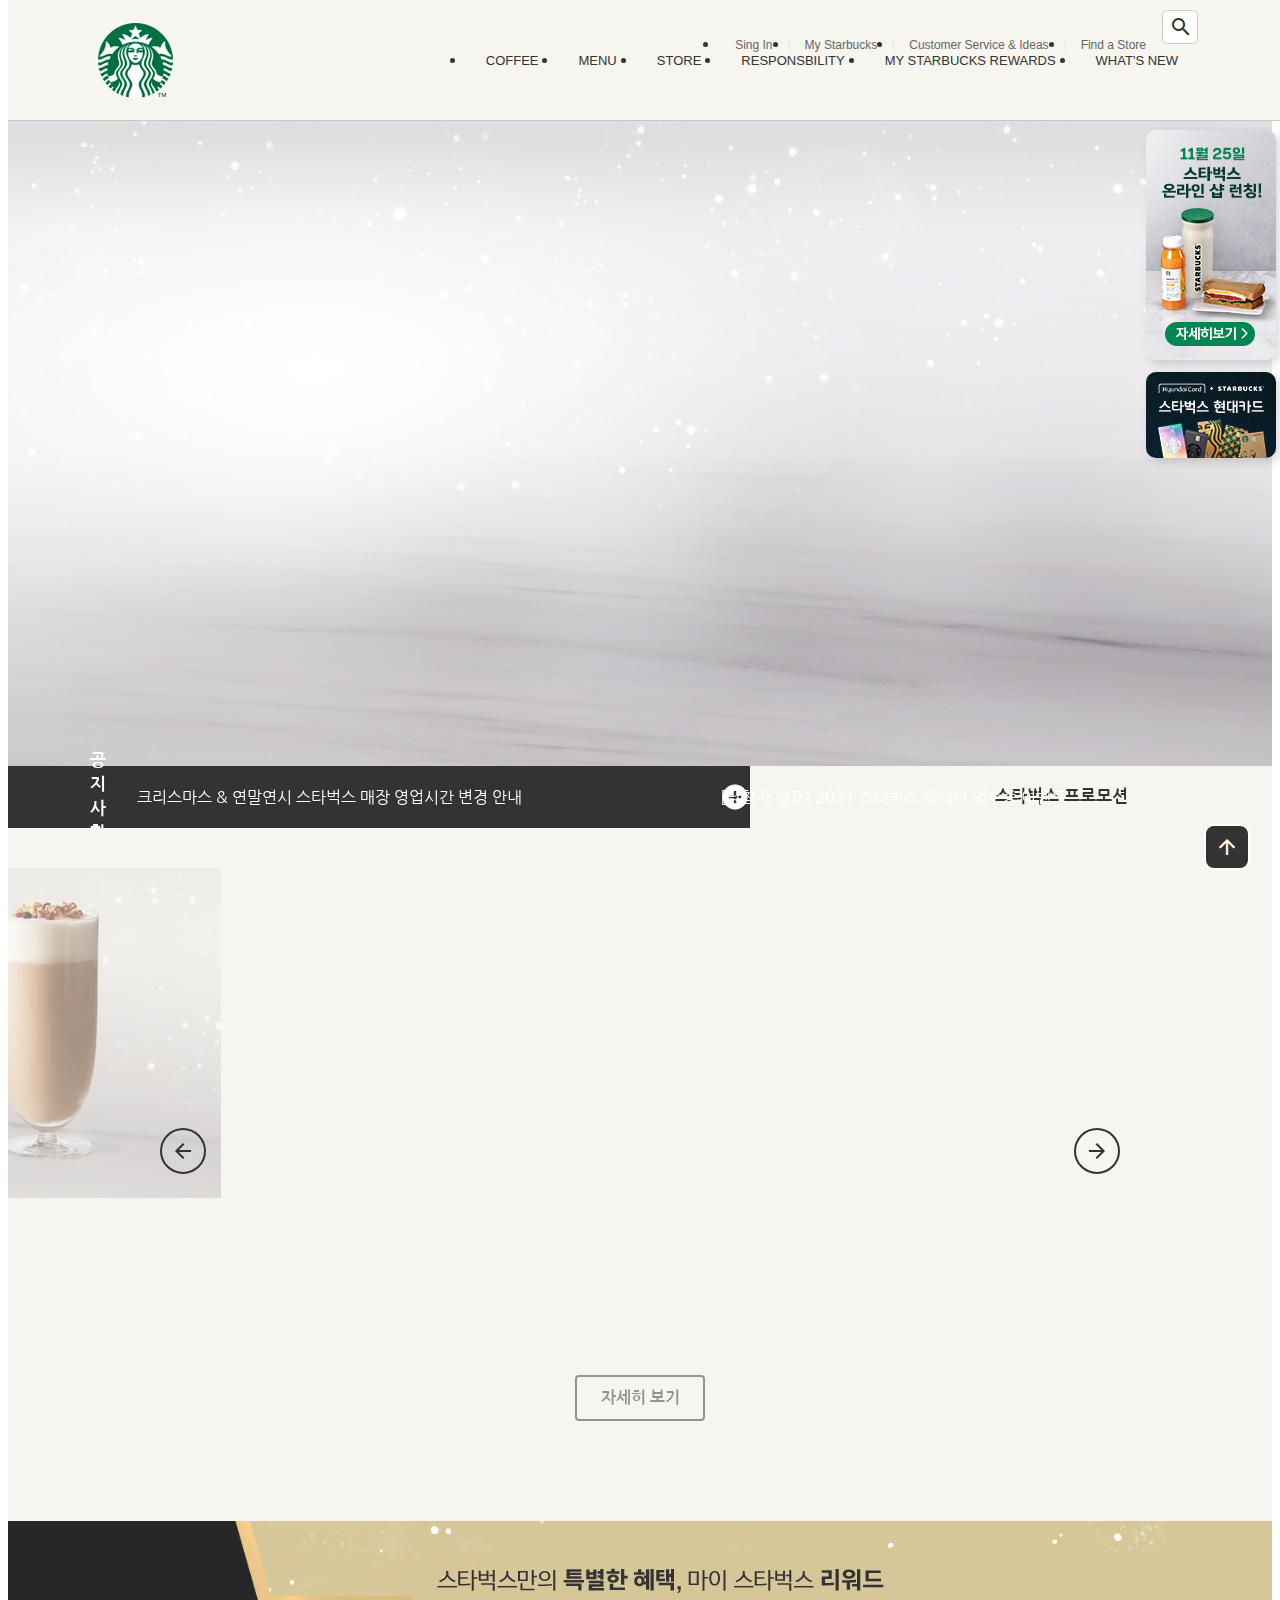
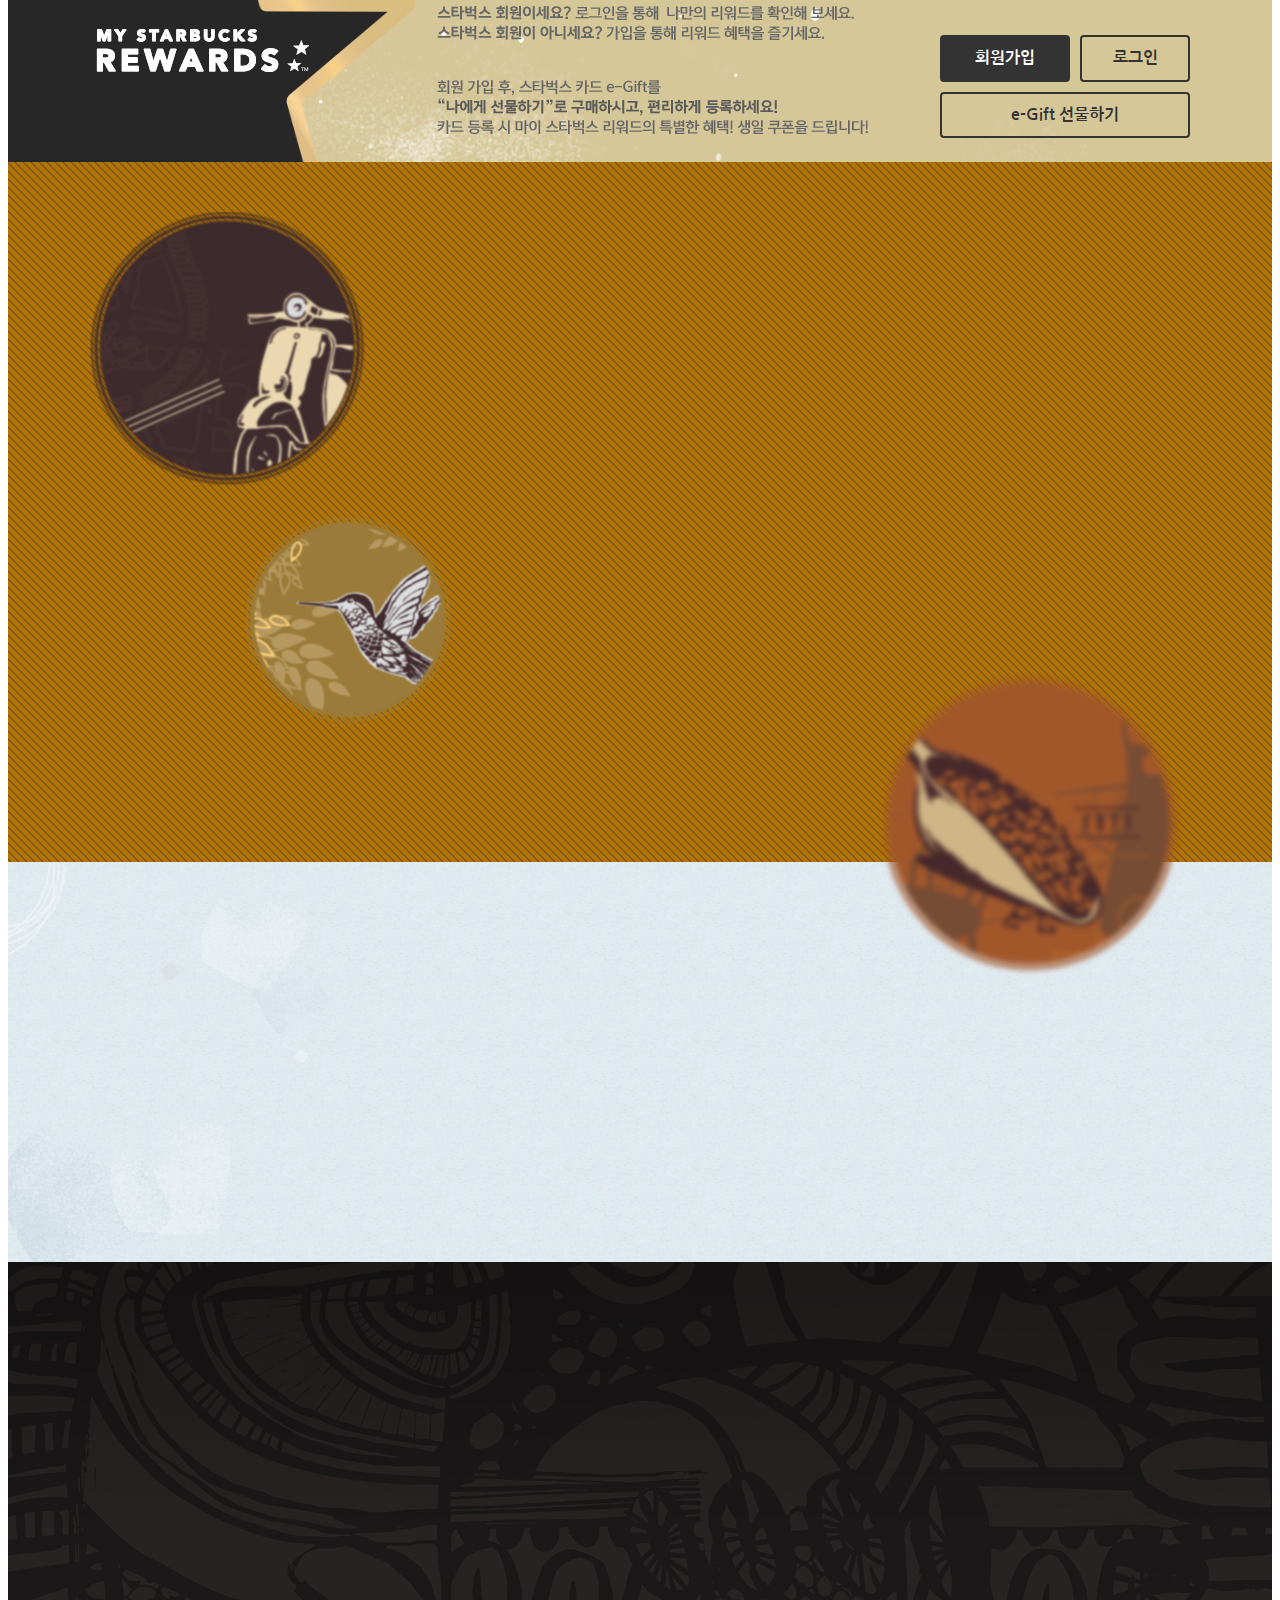
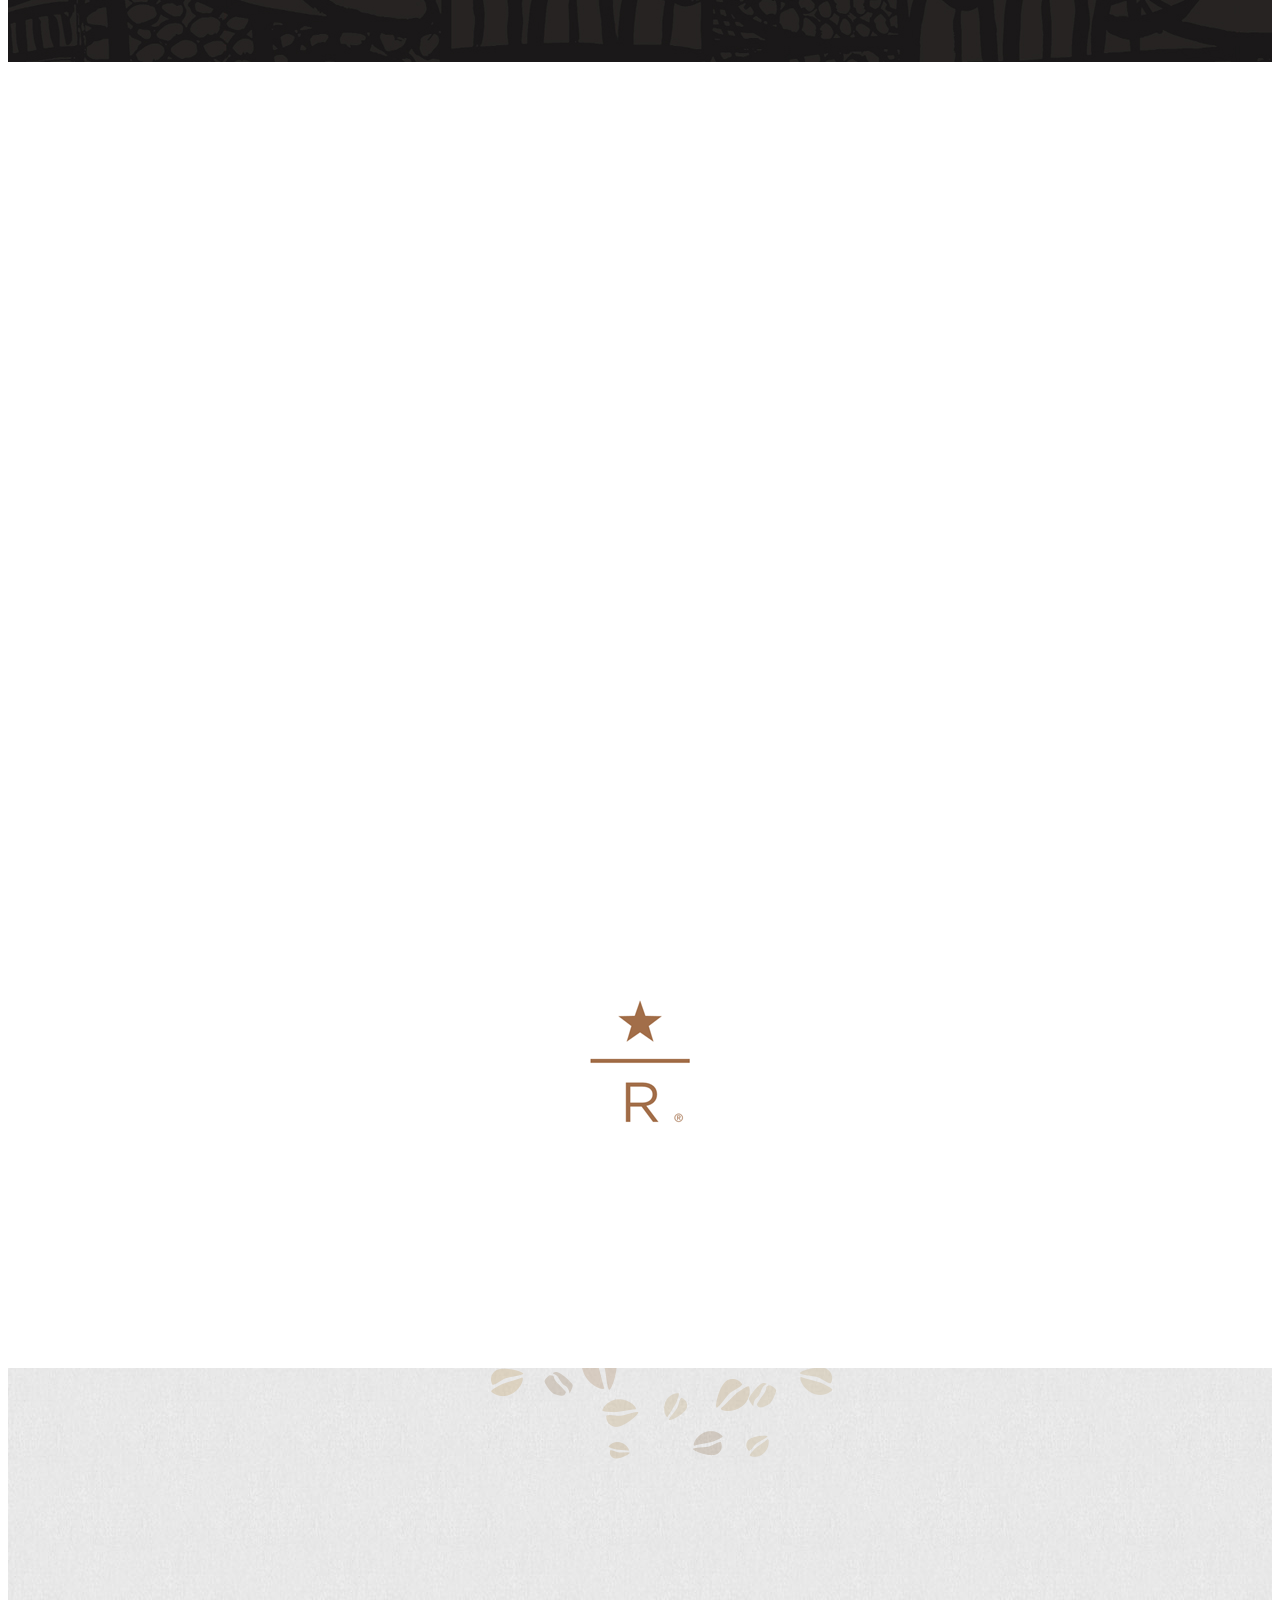
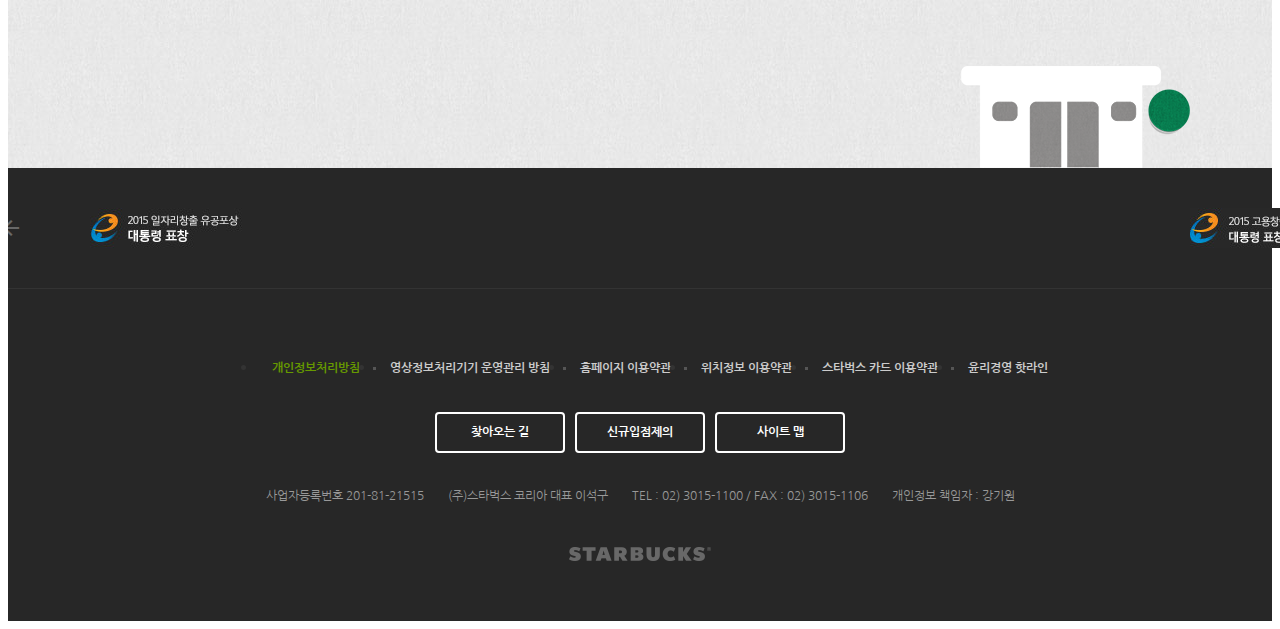
==== index.html @ a8d0bea2 "Start project" ====
<!DOCTYPE html>
<html lang="ko">
<head>
    <meta charset="UTF-8">
    <meta http-equiv="X-UA-Compatible" content="IE=edge">
    <meta name="viewport" content="width=device-width, initial-scale=1.0">
    <title>Starbucks Coffee Korea</title>
    <meta property="og:type" content="website" />
    <meta property="og:site_name" content="Starbucks" />
    <meta property="og:title" content="Starbucks Coffee Korea" />
    <meta property="og:description" content="스타벅스는 세계에서 가장 큰 다국적 커피 전문점으로, 64개국에서 총 23,187개의 매점을 운영하고 있습니다." />
    <meta property="og:image" content="./images/starbucks_seo.jpg" />
    <meta property="og:url" content="https://starbucks.co.kr" />

    <meta property="twitter:card" content="summary" />
    <meta property="twitter:site" content="Starbucks" />
    <meta property="twitter:title" content="Starbucks Coffee Korea" />
    <meta property="twitter:description" content="스타벅스는 세계에서 가장 큰 다국적 커피 전문점으로, 64개국에서 총 23,187개의 매점을 운영하고 있습니다." />
    <meta property="twitter:image" content="./images/starbucks_seo.jpg" />
    <meta property="twitter:url" content="https://starbucks.co.kr" />

    <link rel="icon" href="./favicon.png">
    <link rel="stylesheet" href="https://cdn.jsdelivr.net/npm/reset-css@5.0.1/reset.min.css">
    <link rel="preconnect" href="https://fonts.gstatic.com">
    <link href="https://fonts.googleapis.com/css2?family=Nanum+Gothic:wght@400;700&display=swap" rel="stylesheet">
    <link rel="stylesheet" href="https://fonts.googleapis.com/icon?family=Material+Icons">
    <link rel="stylesheet" href="./css/main.css">

    
    <script src="https://cdnjs.cloudflare.com/ajax/libs/lodash.js/4.17.20/lodash.min.js" integrity="sha512-90vH1Z83AJY9DmlWa8WkjkV79yfS2n2Oxhsi2dZbIv0nC4E6m5AbH8Nh156kkM7JePmqD6tcZsfad1ueoaovww==" crossorigin="anonymous"></script>
    
    <!-- GSAP & ScrollTopPlugin -->
    <script src="https://cdnjs.cloudflare.com/ajax/libs/gsap/3.6.0/gsap.min.js" integrity="sha512-1dalHDkG9EtcOmCnoCjiwQ/HEB5SDNqw8d4G2MKoNwjiwMNeBAkudsBCmSlMnXdsH8Bm0mOd3tl/6nL5y0bMaQ==" crossorigin="anonymous"></script>
    <script src="https://cdnjs.cloudflare.com/ajax/libs/gsap/3.6.0/ScrollToPlugin.min.js" integrity="sha512-9DDJWj17gkdeGHU0Zr76wc9jY2g0IwE7ZCIxakVYKyzlTiOWZDZJOTaVgAzNo+LB7+EbGXxwCXkOP+a5rgkuqQ==" crossorigin="anonymous"></script>
    
    <!-- swiper -->
    <link rel="stylesheet" href="https://unpkg.com/swiper/swiper-bundle.min.css" />
    <script src="https://unpkg.com/swiper/swiper-bundle.min.js"></script>

    <!-- ScrollMagic -->
    <script src="https://cdnjs.cloudflare.com/ajax/libs/ScrollMagic/2.0.8/ScrollMagic.min.js" integrity="sha512-8E3KZoPoZCD+1dgfqhPbejQBnQfBXe8FuwL4z/c8sTrgeDMFEnoyTlH3obB4/fV+6Sg0a0XF+L/6xS4Xx1fUEg==" crossorigin="anonymous"></script>

    <script defer src="./js/youtube.js"></script>
    <script defer src="./js/main.js"></script>
</head>
<body>
    <!-- HEADER  -->
    <header>
        <div class="inner">
            <a href="/" class="logo">
                <img src="./images/starbucks_logo.png" alt="STARBUCKS">
            </a>
            <div class="sub-menu">
                <ul class="menu">
                    <li>
                        <a href="/singin">Sing In</a>
                    </li>
                    <li>
                        <a href="javascript:void(0)">My Starbucks</a>
                    </li>
                    <li>
                        <a href="javascript:void(0)">Customer Service & Ideas</a>
                    </li>
                    <li>
                        <a href="javascript:void(0)">Find a Store</a>
                    </li>
                </ul>
                <div class="search">
                    <input type="text">
                    <div class="material-icons">search</div>
                </div>                
            </div>
            <ul class="main-menu">
                <li class="item">
                    <div class="item__name">COFFEE</div>
                    <div class="item__contents">
                        <div class="contents__menu">
                            <ul class="inner">
                                <li>
                                    <h4>커피</h4>
                                    <ul>
                                        <li>스타벅스 원두</li>
                                        <li>스타벅스 비아</li>
                                        <li>스타벅스 오리가미</li>
                                    </ul>        
                                </li>
                                <li>
                                    <h4>에스프레소 음료</h4>
                                    <ul>
                                        <li>도피오</li>
                                        <li>에스프레소 마키아또</li>
                                        <li>아메리카노</li>
                                        <li>마키아또</li>
                                        <li>카푸치노</li>
                                        <li>라떼</li>
                                        <li>모카</li>
                                        <li>리스트레또 비안코</li>
                                    </ul>        
                                </li>
                                <li>
                                    <h4>커피 이야기</h4>
                                    <ul>
                                      <li>스타벅스 로스트 스팩트럼</li>
                                      <li>최상의 아라비카 원두</li>
                                      <li>한 잔의 커피가 완성되기까지</li>
                                      <li>클로버® 커피 추출 시스템</li>
                                    </ul>
                                  </li>
                                  <li>
                                    <h4>최상의 커피를 즐기는 법</h4>
                                    <ul>
                                      <li>커피 프레스</li>
                                      <li>푸어 오버</li>
                                      <li>아이스 푸어 오버</li>
                                      <li>커피 메이커</li>
                                      <li>리저브를 매장에서 다양하게 즐기는 법</li>
                                    </ul>
                                  </li>
                            </ul>
                        </div> 
                        <div class="contents__texture">
                            <div class="inner">
                                <h4>나와 어울리는 커피 찾기</h4>
                                <p>스타벅스가 여러분에게 어울리는 커리를 찾아드립니다.</p>
                                <h4>최상의 커피를 즐기는 법</h4>
                                <p>여러가지 방법을 통해 다양한 풍미의 커피를 즐겨보세요.</p>
                            </div>
                        </div>
                    </div>
                </li>
                <li class="item">
                    <div class="item__name">MENU</div>
                    <div class="item__contents">
                        <div class="contents__menu">MENU</div> 
                        <div class="contents__texture">MENU</div>
                    </div>
                </li>
                <li class="item">
                    <div class="item__name">STORE</div>
                    <div class="item__contents">
                        <div class="contents__menu">STORE</div> 
                        <div class="contents__texture">STORE</div>
                    </div>
                </li>
                <li class="item">
                    <div class="item__name">RESPONSBILITY</div>
                    <div class="item__contents">
                        <div class="contents__menu">RESPONSBILITY</div> 
                        <div class="contents__texture">RESPONSBILITY</div>
                    </div>
                </li>
                <li class="item">
                    <div class="item__name">MY STARBUCKS REWARDS</div>
                    <div class="item__contents"> 
                        <div class="contents__menu"></div> 
                        <div class="contents__texture"></div>                           
                    </div>
                </li>
                <li class="item">
                    <div class="item__name">WHAT'S NEW</div>
                    <div class="item__contents">
                        <div class="contents__menu"></div> 
                        <div class="contents__texture"></div>
                    </div>
                </li>
            </ul>
        </div>

        <div class="badges">
            <div class="badge">
                <img src="./images/badge1.jpg" alt="Badge">
            </div>
            <div class="badge">
                <img src="./images/badge2.jpg" alt="Badge">
            </div>
        </div>
    </header>
    <!-- //HEADER -->
    <!-- VISUAL -->
    <section class="visual">
        <div class="inner">
            <div class="title fade-in">
                <img src="./images/visual_title.png" alt="STARBUCKS DELIGHTFUL START TO THE YEARS" />
                <a href="javascript:void(0)" class="btn btn--brown">자세히 보기</a>
            </div>
            <div class="fade-in">
                <img src="./images/visual_cup1.png" alt="new OATMEAL LATTE" class="cup1 image" />
                <img src="./images/visual_cup1_text.png" alt="오트밀 라떼" class="cup1 text" />
            </div>
            <div class="fade-in">
                <img src="./images/visual_cup2.png" alt="new STARBUCKS CARAMEL CRUMBLE MOCHA" class="cup2 image" />
                <img src="./images/visuaL_cup2_text.png" alt="스타벅스 카라멜 크럼블 모카" class="cup2 text" /> 
            </div>
            <div class="fade-in">
                <img src="./images/visual_spoon.png" alt="spoon" class="spoon image" />
            </div>          
        </div>
    </section>

    <section class="notice">
        <div class="notice-line">
            <div class="bg-left"></div>
            <div class="bg-right"></div>
            <div class="inner">
                <div class="inner__left">
                    <h2>공지사항</h2>
                    <div class="swiper-container">
                        <div class="swiper-wrapper">
                            <div class="swiper-slide">
                                <a href="javascript:void(0)">크리스마스 & 연말연시 스타벅스 매장 영업시간 변경 안내</a>
                            </div>
                            <div class="swiper-slide">
                                <a href="javascript:void(0)">[당첨자 발표] 2021 스타벅스 플래너 영수증 이벤트 </a>
                            </div>
                            <div class="swiper-slide">
                                <a href="javascript:void(0)">스타벅스커피 코리아 애플리케이션 버전 업데이트 안내 </a>
                            </div>
                            <div class="swiper-slide">
                                <a href="javascript:void(0)">[당첨자 발표] 뉴이어 전자영수증 이벤트 </a>
                            </div>
                        </div>
                    </div>
                    <a href="javascript:void(0)" class="notice-line__more">
                        <div class="material-icons">add_circle</div>        
                    </a>
                </div>
                <div class="inner__right">
                    <h2>스타벅스 프로모션</h2>
                        <div class="toggle-promotion">
                            <div class="material-icons">upload</div>
                        </div>
                </div>
            </div>
        </div>
        <div class="promotion">
            <div class="swiper-container">
                
                <div class="swiper-wrapper">
                    <div class="swiper-slide">
                        <img src="./images/promotion_slide1.jpg" alt="2021 뉴이어, 스타벅스와 함계 즐겁고 활기차게 시작하세요!">                        
                        <a href="javascript:void(0)" class="btn">자세히 보기</a>
                    </div>
                    <div class="swiper-slide">
                        <img src="./images/promotion_slide2.jpg" alt="2021 뉴이어, 스타벅스와 함계 즐겁고 활기차게 시작하세요!">                        
                        <a href="javascript:void(0)" class="btn">자세히 보기</a>
                    </div>
                    <div class="swiper-slide">
                        <img src="./images/promotion_slide3.jpg" alt="2021 뉴이어, 스타벅스와 함계 즐겁고 활기차게 시작하세요!">                        
                        <a href="javascript:void(0)" class="btn">자세히 보기</a>
                    </div>
                    <div class="swiper-slide">
                        <img src="./images/promotion_slide4.jpg" alt="2021 뉴이어, 스타벅스와 함계 즐겁고 활기차게 시작하세요!">                        
                        <a href="javascript:void(0)" class="btn">자세히 보기</a>
                    </div>
                    <div class="swiper-slide">
                        <img src="./images/promotion_slide5.jpg" alt="2021 뉴이어, 스타벅스와 함계 즐겁고 활기차게 시작하세요!">                        
                        <a href="javascript:void(0)" class="btn">자세히 보기</a>
                    </div>
                </div>
            </div>
            <div class="swiper-pagination"></div>
            <div class="swiper-prev">
                <div class="material-icons">arrow_back</div>
            </div>
            <div class="swiper-next">
                <div class="material-icons">arrow_forward</div>
            </div>
        </div>
    </section>
    <!-- REWARDS -->
    <section class="rewards">
        <div class="bg-left"></div>
        <div class="bg-right"></div>
        <div class="inner">
            <div class="btn-group">
                <div class="btn btn--reverse sign-up">회원가입</div>
                <div class="btn sign-in">로그인</div>
                <div class="btn gift">e-Gift 선물하기</div>
            </div>
        </div>
    </section>

    <!-- YOUTUBE VIDEO -->
    <section class="youtube">
        <div class="youtube__area">
            <div id="player"></div>
        </div>
        <div class="youtube__cover"></div>
        <div class="inner">
            <img src="./images/floating1.png" alt="Icon" class="floating floating1" />
            <img src="./images/floating2.png" alt="Icon" class="floating floating2" />
            
        </div>
    </section> 

    <!-- SEASON PRODUCT -->
    <section class="season-product scroll-spy">
        <div class="inner">
            <img src="./images/floating3.png" alt="Icon" class="floating floating3" />
            <img src="./images/season_product_image.png" alt="아이스 커피 블렌드" class="product back-to-position to-right delay-0" />
            <div class="text-group">
                <img src="./images/season_product_text1.png" alt="상쾌한 여름을 반겨줄 시즌 원두 아잉스 커피 블렌드" class="title back-to-position to-left delay-1">
                <img src="./images/season_product_text2.png" class="description back-to-position to-left delay-2" alt="아프리카와 라틴 아메리카 커피의 브렌드로 시트러스함고 은은한 캐러멜 향을 도이에 느낄 수 있으며, 차갑게 즐길때 풍ㅁ가 더욱 깊어지는 원두입니다.">
                <div class="more back-to-position to-left delay-3">
                    <a href="javascript:void(0)" class="btn">자세히 보기</a>
                </div>
            </div>
        </div>
    </section>

    <!-- RESERVE COFFEE -->
    <section class="reserve-coffee scroll-spy">
        <div class="inner">
            <img src="./images/reserve_logo.png" alt="" class="reserve-logo back-to-position to-right delay-0" />
            <div class="text-group">
                <img src="./images/reserve_text.png" alt="" class="description back-to-position to-right delay-1" />
                <div class="more back-to-position to-right delay-2">
                    <a href="javascript:void(0)" class="btn btn--gold">자세히 보기</a>
                </div>
            </div>
            
            <img src="./images/reserve_image.png" alt="" class="product back-to-position to-left delay-3" />
        </div>
    </section>

    <!-- PICK YOUR FAVORITE -->
    <section class="pick-your-favorite scroll-spy">
        <div class="inner">
            <div class="text-group">
                <img src="./images/favorite_text1.png" alt="" class="title back-to-position to-right delay-0">
                <img src="./images/favorite_text2.png" alt="" class="description back-to-position to-right delay-1">
                <div class="more back-to-position to-right delay-2">
                    <a href="javascript:void(0)" class="btn btn--white">자세히 보기</a>
                </div>
            </div>
        </div>
    </section>

    <!-- RESERVE STORE -->
    <section class="reserve-store">
        <div class="inner">
            <div class="medal">
                <div class="front">
                    <img src="./images/reserve_store_medal_front.png" alt="">
                </div>
                <div class="back">
                    <img src="./images/reserve_store_medal_back.png" alt="">
                    <a href="javascript:void(0)" class="btn">매장 안내</a>
                </div>
            </div>
        </div>
    </section>

    <!-- FIND THE STORE -->
    <section class="find-store scroll-spy">
        <div class="inner">
            <img src="./images/find_store_texture1.png" alt="" class="texture texture1">
            <img src="./images/find_store_texture2.png" alt="" class="texture texture2">
            <img src="./images/find_store_picture1.jpg" alt="" class="picture picture1 back-to-position to-right delay-0">
            <img src="./images/find_store_picture2.jpg" alt="" class="picture picture2 back-to-position to-right delay-1">
            <div class="text-group">
                <img src="./images/find_store_text1.png" alt="" class="title back-to-position to-left delay-0">
                <img src="./images/find_store_text2.png" alt="" class="description back-to-position to-left delay-1">
                <div class="more back-to-position to-left delay-2">
                    <a href="javascript:void(0)" class="btn">매장찾기</a>
                </div>
            </div>
        </div>
    </section>

    <!-- AWARDS -->
    <section class="awards">
        <div class="inner">
            <div class="swiper-container">
                <div class="swiper-wrapper">
                    <div class="swiper-slide">
                        <img src="./images/awards_slide1.jpg" alt="">
                    </div>
                    <div class="swiper-slide">
                        <img src="./images/awards_slide2.jpg" alt="">
                    </div>
                    <div class="swiper-slide">
                        <img src="./images/awards_slide3.jpg" alt="">
                    </div>
                    <div class="swiper-slide">
                        <img src="./images/awards_slide4.jpg" alt="">
                    </div>
                    <div class="swiper-slide">
                        <img src="./images/awards_slide5.jpg" alt="">
                    </div>
                    <div class="swiper-slide">
                        <img src="./images/awards_slide6.jpg" alt="">
                    </div>
                    <div class="swiper-slide">
                        <img src="./images/awards_slide7.jpg" alt="">
                    </div>
                    <div class="swiper-slide">
                        <img src="./images/awards_slide8.jpg" alt="">
                    </div>
                    <div class="swiper-slide">
                        <img src="./images/awards_slide9.jpg" alt="">
                    </div>
                    <div class="swiper-slide">
                        <img src="./images/awards_slide10.jpg" alt="">
                    </div>
                </div>                
            </div>
            <div class="swiper-prev">
                <div class="material-icons">arrow_back</div>
            </div>
            <div class="swiper-next">
                <div class="material-icons">arrow_forward</div>
            </div>
        </div>
    </section>

    <!-- FOOTER -->
    <footer>
        <div class="inner">
            <ul class="menu">
                <li><a href="javascript:void(0)" class="green">개인정보처리방침</a></li>
                <li><a href="javascript:void(0)">영상정보처리기기 운영관리 방침</a></li>
                <li><a href="javascript:void(0)">홈페이지 이용약관</a></li>
                <li><a href="javascript:void(0)">위치정보 이용약관</a></li>
                <li><a href="javascript:void(0)">스타벅스 카드 이용약관</a></li>
                <li><a href="javascript:void(0)">윤리경영 핫라인</a></li>
            </ul>
            <div class="btn-group">
                <a href="javascript:void(0)" class="btn btn--white">찾아오는 길</a>
                <a href="javascript:void(0)" class="btn btn--white">신규입점제의</a>
                <a href="javascript:void(0)" class="btn btn--white">사이트 맵</a>
            </div>
            <div class="info">
                <span>사업자등록번호 201-81-21515</span>
                <span>(주)스타벅스 코리아 대표 이석구</span>
                <span>TEL : 02) 3015-1100 / FAX : 02) 3015-1106</span>
                <span>개인정보 책임자 : 강기원</span>
            </div>

            <p class="copyright">
                &copy;<span class="this-year"></span>Starbucks Coffee Compan. All Rights Reserved.
            </p>
            <img src="./images/starbucks_logo_only_text.png" alt="" class="logo">
        </div>
    </footer>
    <div id="to-top">
        <div class="material-icons">arrow_upward</div>
    </div>

</body>
</html>
---- css/main.css ----
/* COMMON */
body {
    color: #333;
    font-size: 16px;
    font-weight: 400;
    line-height: 1.4;
    font-family: 'Nanum Gothic', sans-serif;
    /* height: 3000px; */
}
img {
    /* img는 인라인 속성이고 인라인 속성은 글자를 다룬다. baseline밑의 여백이 존재하는데 이를 없애기 위해 block요소로 전환 */
    display:block;  
}
a {
    text-decoration:none;
}
.inner {
    width: 1100px;
    margin:0 auto;
    position: relative;
}
.btn {
    width: 130px;
    padding: 10px;
    border: 2px solid #333;
    border-radius:4px;
    color: #333;
    font-size: 16px;
    font-weight:700;
    text-align: center;
    cursor: pointer;
    box-sizing:border-box;
    display:block;
    transition: .4s;

}
.btn:hover {
    background-color: #333;
    color:#fff;
}
.btn.btn--reverse {
    background-color: #333;
    color:#fff;
}
.btn.btn--reverse:hover {
    background-color: transparent;
    color:#333;
}
.btn--brown {
    color:#592B18;
    border-color: #592B18;
}
.btn.btn--brown:hover {
    color: #fff;
    background-color: #592B18;
}
.btn.btn--gold {
    color: #d9aa8a;
    border-color: #d9aa8a;

}
.btn.btn--gold:hover {
    color: #fff;
    border-color: #d9aa8a;

}
.btn.btn--white {
    color: #fff;
    border-color: #fff;

}
.btn.btn--white:hover {
    color: #333;
    border-color: #d9aa8a;

}
.back-to-position {
    opacity: 0;
    transition: 1s;
}
.back-to-position.to-right {
    transform: translateX(-150px);
}
.back-to-position.to-left {
    transform: translateX(150px);
}
.show .back-to-position {
    opacity: 1;
    transform: translateX(0);
}
.show .back-to-position.delay-0 {
    transition-delay:0s;
}
.show .back-to-position.delay-1 {
    transition-delay:0.3s;
}
.show .back-to-position.delay-2 {
    transition-delay:0.6s;
}
.show .back-to-position.delay-3 {
    transition-delay:0.9s;
}
/* HEADER */
header {
    /* position: relative; */
    position:fixed;
    top:0;
    width:100%;
    background-color: #f6f5f0;
    border-bottom: 1px solid #c8c8c8;
    z-index:9;
}
header >.inner {    
    height: 120px;    
}
header .logo {
    height: 75px;
    position: absolute;
    top: 0;
    bottom: 0;
    left:0;
    margin: auto;   
}
header .sub-menu {
    position:absolute;
    top:10px;
    right: 0;
    display:flex;   

}
header .sub-menu ul.menu {
    font-family:Arial, sans-serif;
    display: flex;
}
header .sub-menu ul.menu li {
    position:relative;
}
header .sub-menu ul.menu li::before {
    content:"";
    /* display:block; */
    width: 1px;
    height: 12px;
    background-color: #e5e5e5;
    position: absolute;
    top:0;
    bottom:0;
    margin:auto;
}
header .sub-menu ul.menu li:first-child::before {
    display:none;
} 
header .sub-menu ul.menu li a {
    font-size: 12px;
    padding: 11px 16px;    
    color:#656565;
    display:block;
    
}
header .sub-menu ul.menu li a:hover {
    color:#000;
}

header .sub-menu .search {
    height: 34px;
    position: relative;

}
header .sub-menu .search input {
    width: 36px;
    height: 34px;
    padding:4px 10px;
    border: 1px solid #ccc;
    box-sizing:border-box;
    border-radius:5px;
    outline:none;
    background-color: #fff;
    color:#777;
    font-size: 12px;
    transition: width .4s
}
header .sub-menu .search input:focus {
    width:190px;
    border-color: #669900;
}
header .sub-menu .search .material-icons {
    height:24px;
    position:absolute;
    top:0;
    bottom:0;
    right:5px;
    margin:auto;
    transition: .4s;
}
header .sub-menu .search.focused .material-icons {
    opacity:0;
}
header .main-menu {
    position:absolute;
    bottom:0;
    right:0;
    z-index:1;    
    display:flex;

}
header .main-menu .item {

    
}
header .main-menu .item .item__name {
    padding: 10px 20px 34px 20px;
    font-family: Arial, sans-serif;
    font-size:13px;
} 
header .main-menu .item:hover .item__name {
    background-color: #2c2a29;
    color:#669900;
    border-radius: 6px 6px 0 0;

}
header .main-menu .item .item__contents {
    width: 100%;
    position: fixed;
    left:0;
    display:none;

}
header .main-menu .item:hover .item__contents {
    display:block;
}
header .main-menu .item .item__contents .contents__menu {
    background-color:#2c2A29;;    
}
header .main-menu .item .item__contents .contents__texture {
    background-color: orange;
    height: 100px;
}
header .main-menu .item .item__contents .contents__menu > ul {
    display:flex;
    padding:20px 0px;
}
header .main-menu .item .item__contents .contents__menu > ul > li {
    width:220px;
}
header .main-menu .item .item__contents .contents__menu > ul > li > h4 {
    padding: 3px 0 12px 0;
    font-size:14px;
    color:#fff;
}
header .main-menu .item .item__contents .contents__menu > ul > li > ul >li {
    padding:5px 0;
    font-size:12px;
    color:#999;
    cursor: pointer;
}
header .main-menu .item .item__contents .contents__menu > ul > li > ul >li:hover {
    color:#669900;
}
header .main-menu .item .item__contents .contents__texture {
    font-size: 12px;
    padding: 26px 0;
    background-image: url("../images/main_menu_pattern.jpg");
}
header .main-menu .item .item__contents .contents__texture h4 {
    color:#999;
    font-weight: 700;    
}
header .main-menu .item .item__contents .contents__texture p {
    color:#669900;
    margin: 4px 0 14px;
}
header .badges {
    position:absolute;
    right:12px;
    top: 130px;

}
header .badges .badge{
    border-radius:10px;
    overflow:hidden;
    margin-bottom:12px;
    box-shadow: 4px 4px 10px rgba(0,0,0,.15);
    cursor:pointer;
}


/* VISUAL */
.visual {
    /* 헤드의 높이값이다 */
    margin-top:120px; 
    background-image: url("../images/visual_bg.jpg");
    background-position: center;

}
.visual .inner {
    height: 646px;
    /* height: 900px; */
}
.visual .title {
    position: absolute;
    top: 88px;
    left: -10px;

}
.visual .title .btn {
    position:absolute;
    top: 259px;
    left: 173px;
}

.visual .cup1.image {
    position:absolute;
    bottom:0;
    right:-47px;

}
.visual .cup1.text {
    position: absolute;
    top: 38px;
    right:171px;
}
.visual .cup2.image {
    position:absolute;
    bottom:0;
    right:162px;

}
.visual .cup2.text {
    position: absolute;
    top:321px;
    right:416px;

}
.visual .spoon {
    position:absolute;
    bottom:0;
    left:275px;
}

.visual .fade-in {
    opacity:0;
}

/* notice */
.notice {

}
.notice .notice-line {
    position: relative;
}
.notice .notice-line .bg-left{
    position:absolute;
    top:0;
    left:0;
    width:50%;
    height: 100%;
    background-color: #333;
}
.notice .notice-line .bg-right{
    position:absolute;
    top:0;
    right:0;
    width:50%;
    height: 100%;
    background-color: #f6f5ef;
}
.notice .notice-line .inner{
    height: 62px;
    display: flex;
}
.notice .notice-line .inner .inner__left {
    width:60%;
    height: 100%;
    background-color: #333;
    display:flex;
    align-items:center;
}

.notice .notice-line .inner .inner__left h2 {
    color: #fff;
    font-size: 17px;
    font-weight: 700;
    margin-right: 20px;
}
.notice .notice-line .inner .inner__left .swiper-container {
    flex-grow:1;
    height:62px;
}
.notice .notice-line .inner .inner__left .swiper-container .swiper-slide {
    height: 62px;
    display:flex;
    align-items:center;
}
.notice .notice-line .inner .inner__left .swiper-container .swiper-slide a{
    color:#fff;
}
.notice .notice-line .inner .inner__left .notice-line__more {
    width: 62px;
    height: 62px;
    display: flex;
    justify-content: center;
    align-items: center;


}
.notice .notice-line .inner .inner__left .notice-line__more .material-icons {
    color: #fff;
    font-size: 30px;
}

.notice .notice-line .inner .inner__right {
    width:40%;
    height: 100%;
    display:flex;
    justify-content:flex-end;
    align-items:center;
    
}
.notice .notice-line .inner .inner__right h2 {
    font-size: 17px;
    font-weight: 700;
}
.notice .notice-line .inner .inner__right .toggle-promotion {
    width:62px;
    height: 62px;
    cursor: pointer;
    display:flex;
    justify-content:center;
    align-items:center;
}
.notice .notice-line .inner .inner__right .toggle-promotion .material-icons {
    font-size: 30px;
}
.notice .promotion {
    position: relative;
    height: 693px;
    background-color: #f6f5ef;
    transition:height .4s;
    overflow:hidden;
}
.notice .promotion.hide {
    height:0;
}
.notice .promotion .swiper-container {
    width: calc(819px * 3 + 20px);
    height: 553px;
    
    position:absolute;
    top: 40px;
    left:50%;
    margin-left:calc((819px * 3 + 20px)/-2);
}
.notice .promotion .swiper-slide {
    opacity:0.5;
    transition:opacity 1s;
    position: relative;

}
.notice .promotion .swiper-slide-active {
    opacity:1;
}
.notice .promotion .swiper-slide .btn {
    position: absolute;
    bottom:0;
    left:0;
    right:0;
    margin : auto;
}
.notice .promotion .swiper-pagination {
    bottom: 40px;
    left:0;
    right:0;
}
.notice .promotion .swiper-pagination .swiper-pagination-bullet {
    background-color: transparent;
    background-image: url("../images/promotion_slide_pager.png");
    width: 12px;
    height: 12px;
    margin-right: 6px;
    outline: none;
}
.notice .promotion .swiper-pagination .swiper-pagination-bullet:last-child {
    margin-right:0;

}
.notice .promotion .swiper-pagination .swiper-pagination-bullet-active {
    background-image: url(../images/promotion_slide_pager_on.png);
}
.notice .promotion .swiper-prev,
.notice .promotion .swiper-next {
    width: 42px;
    height: 42px;
    border:2px solid #333;
    border-radius: 50%;
    position: absolute;
    top: 300px;
    z-index:1;
    cursor:pointer;
    outline:none;
    display:flex;
    justify-content:center;
    align-items: center;
    transition: .4s;
}
.notice .promotion .swiper-prev {
    left:50%;
    margin-left:-480px;
}
.notice .promotion .swiper-next {
    right:50%;
    margin-right:-480px;
}
.notice .promotion .swiper-prev:hover,
.notice .promotion .swiper-next:hover {
    background-color: #333;
    color:#fff;
} 

/* REWARDS  */
.rewards {
    position: relative;
}
.rewards .bg-left {
    width: 50%;
    height: 100%;
    background-color: #272727;
    position:absolute;
    top:0;
    left:0;
}
.rewards .bg-right {
    width: 50%;
    height: 100%;
    background-color: #d5c798;
    position:absolute;
    top:0;
    right:0;
}
.rewards .inner {
    background-image: url('../images/rewards.jpg');
    height: 241px;
    
}
.rewards .btn-group {
    position: absolute;
    bottom:24px;
    right:0;
    width: 250px;
    display:flex;
    flex-wrap: wrap; /*줄바꿈 허용*/
}
.rewards .btn-group .btn.sign-up {
    margin-right: 10px;
}
.rewards .btn-group .btn.sign-in {
    width: 110px;
} 
.rewards .btn-group .btn.gift {
    margin-top:10px;
    flex-grow:1;
}

/* YOUTUBE VIDEO */
.youtube {
    position:relative;
    height: 700px;
    background-color: #333;
    overflow:hidden;
}
.youtube .youtube__area {
    width: 1920px;
    background-color: orange;
    position:absolute;
    left:50%;
    margin-left:calc(1920px/-2);
    top:50%;
    margin-top:calc(1920px*9/16/-2);
}
.youtube .youtube__area::before {
    content:"";
    display:block;
    width:100%;
    height: 0;
    padding-top:56.25%;
}
.youtube .youtube__cover {
    background-image: url("../images/video_cover_pattern.png");
    background-color: rgba(0,0,0,.3);
    position: absolute;
    top:0;
    left:0;
    width:100%;
    height:100%;
}
#player {
    width: 100%;
    height: 100%;
    position:absolute;
    top:0;
    left:0;
}
.youtube .inner {
    height:700px;
    /* background-color: royalblue; */

}
.youtube .floating1 {
    position: absolute;
    top:50px;
    left:0;
}
.youtube .floating2 {
    position: absolute;
    top:350px;
    left:150px;
}


/* SEASON PRODUCT */
.season-product {
    background-image: url("../images/season_product_bg.jpg");
}
.season-product .inner {
    height: 400px;

}    
.season-product .floating3 {
    position: absolute;
    top:-200px;
    right:0;
}
.season-product .text-group {
    position: absolute;
    top:110px;
    right:100px;
}
.season-product .text-group .title {
    margin-bottom: 10px;
}
.season-product .text-group .description {
    margin-bottom: 15px;
}
.season-product .text-group .more {

}
/* RESERVE-COFFEE */
.reserve-coffee {
    background-image: url("../images/reserve_bg.jpg");
}
.reserve-coffee .inner {
    height: 400px;
}
.reserve-coffee .reserve-logo {
    position: absolute;
    top:110px;
    left:0;
}
.reserve-coffee .text-group {
    position: absolute;
    top:124px;
    left:208px;
}.reserve-coffee .product {
    position: absolute;
    top:0;
    right:0;
}
/*  PICK YOUR FAVORITE */
.pick-your-favorite {
    background-image: url("../images/favorite_bg.jpg");
    background-repeat: no-repeat;
    background-position: center;
    background-attachment: fixed;
    background-size: cover;
}
.pick-your-favorite .inner {
    padding:110px 0;
}
.pick-your-favorite .text-group {
    /* background-color: orange; */
    margin-left:100px;
    width:362px;
    display:flex;
    flex-wrap:wrap;
    justify-content:flex-end;
}
.pick-your-favorite .text-group .title {
    margin-bottom:40px;
}
.pick-your-favorite .text-group .description {
    margin-bottom:40px;
}

/* RESERVE STORE */
.reserve-store {
    background-image: url("../images/reserve_store_bg.jpg");
    background-repeat: no-repeat;
    background-position: center;
    background-attachment: fixed;
    background-size: cover;
}
.reserve-store .inner {
    height: 600px;
    display:flex;
    justify-content:center;
    align-items:center;

}
.reserve-store .medal {
    width:334px;
    height:334px;
    perspective: 600px;
}
.reserve-store .medal .front,
.reserve-store .medal .back {
    width: 334px;
    height: 334px;
    backface-visibility: hidden;
    transition: 1s;
    position:absolute;
}
.reserve-store .medal .front {
    
    transform: rotateY(0deg);
}
.reserve-store .medal:hover .front {
    transform:rotateY(180deg);
}
.reserve-store .medal .back {
    transform: rotateY(-180deg);
}
.reserve-store .medal:hover .back {
    transform:rotateY(0deg);
}
.reserve-store .medal .back .btn {
    position:absolute;
    top:240px;
    left:0;
    right:0;
    margin:auto;
}

/* FIND THE STORE */
.find-store {
    background-image: url("../images/find_store_bg.jpg");
}

.find-store .inner {
    height: 400px;
}
.find-store .texture1 {
    position: absolute;
    top:0;
    left:400px;
}
.find-store .texture2 {
    position: absolute;
    bottom:0;
    right:0px;
}
.find-store .picture {
    border-radius:50%;
    box-shadow: 2px, 2px, 8px rgba(0,0,0,.5);
    position: absolute;
}
.find-store .picture1 {
    top:-60px;
    left:0px;
}
.find-store .picture2 {
    top:150px;
    left:250px;
}
.find-store .text-group {
    position: absolute;
    top:120px;
    left: 550px;
}
.find-store .text-group .title {
    margin-bottom:20px;
}
.find-store .text-group .description {
    margin-bottom: 20px;
}

/* AWARDS */
.awards {
    background-color: #272727;
}
.awards .inner {
    padding: 40px 0;
}
.awards .swiper-container {
    width: 100%;
    height: 40px;
}
.awards .swiper-prev,
.awards .swiper-next {
    width: 42px;
    height: 42px;
    border-radius: 50%;
    outline:none;
    color: #fff;
    opacity:.3;
    cursor:pointer;
    display:flex;
    justify-content:center;
    align-items:center;
    position:absolute;
    top:0;
    bottom:0;
    margin:auto;
}
.awards .swiper-prev {
    left:-100px;
}
.awards .swiper-next {
    right:-100px;
}
.awards .swiper-prev:hover,
.awards .swiper-next:hover {
    background-color: #fff;
    color: #333;
} 
footer {
    background-color: #272727;
    border-top: 1px solid #333;
}
footer .inner {
    padding: 40px 0 60px 0;
}
footer .menu {
    display:flex;
    justify-content:center;
    
}
footer .menu li {
    position:relative;
}
footer .menu li::before {
    content:"";
    width: 3px;
    height: 3px;
    background: #555;
    position: absolute; /*befor가상요소는 inline요소인다 가로 세료 값을 가질려면 block속성이 되야하는데 position 엡소루트나 fixed는 자동으로 block요소로 변경됨.*/
    top:0;
    bottom:0;
    right:-1px;
    /* left:1px; */
    margin:auto;  
}
footer .menu li:last-child::before {
    display:none;
}
footer .menu li a {
    color: #ccc;
    font-size: 12px;
    font-weight:700;
    padding:15px;
    display:block;
}
footer .menu li a.green {
    color: #669900;
}
footer .btn-group {
    margin-top:20px;
    display:flex;
    justify-content:center;
}
footer .btn-group .btn {
    font-size: 12px;
    margin-right: 10px;
}
footer .btn-group .btn:last-child {
    margin-right:0;
}
footer .info {
    margin-top:30px;
    text-align:center;
    

}
footer .info span {
    margin-right:20px;
    color:#999;
    font-size:12px;

}
footer .info span:last-child {
    margin-right:0;
}
footer .copyright {
    color: #999;
    font-size:0;
    text-align:center;
    margin-top:12px;

}
footer .logo {
    margin: 30px auto 0;
}
#to-top {
    width: 42px;
    height: 42px;
    background-color: #333;
    color: #fff;
    border-radius: 10px;
    border: 2px solid #fff;
    cursor: pointer;
    display:flex;
    justify-content:center;
    align-items: center;
    position: fixed;
    bottom:30px;
    right:30px;
    z-index:9;

}
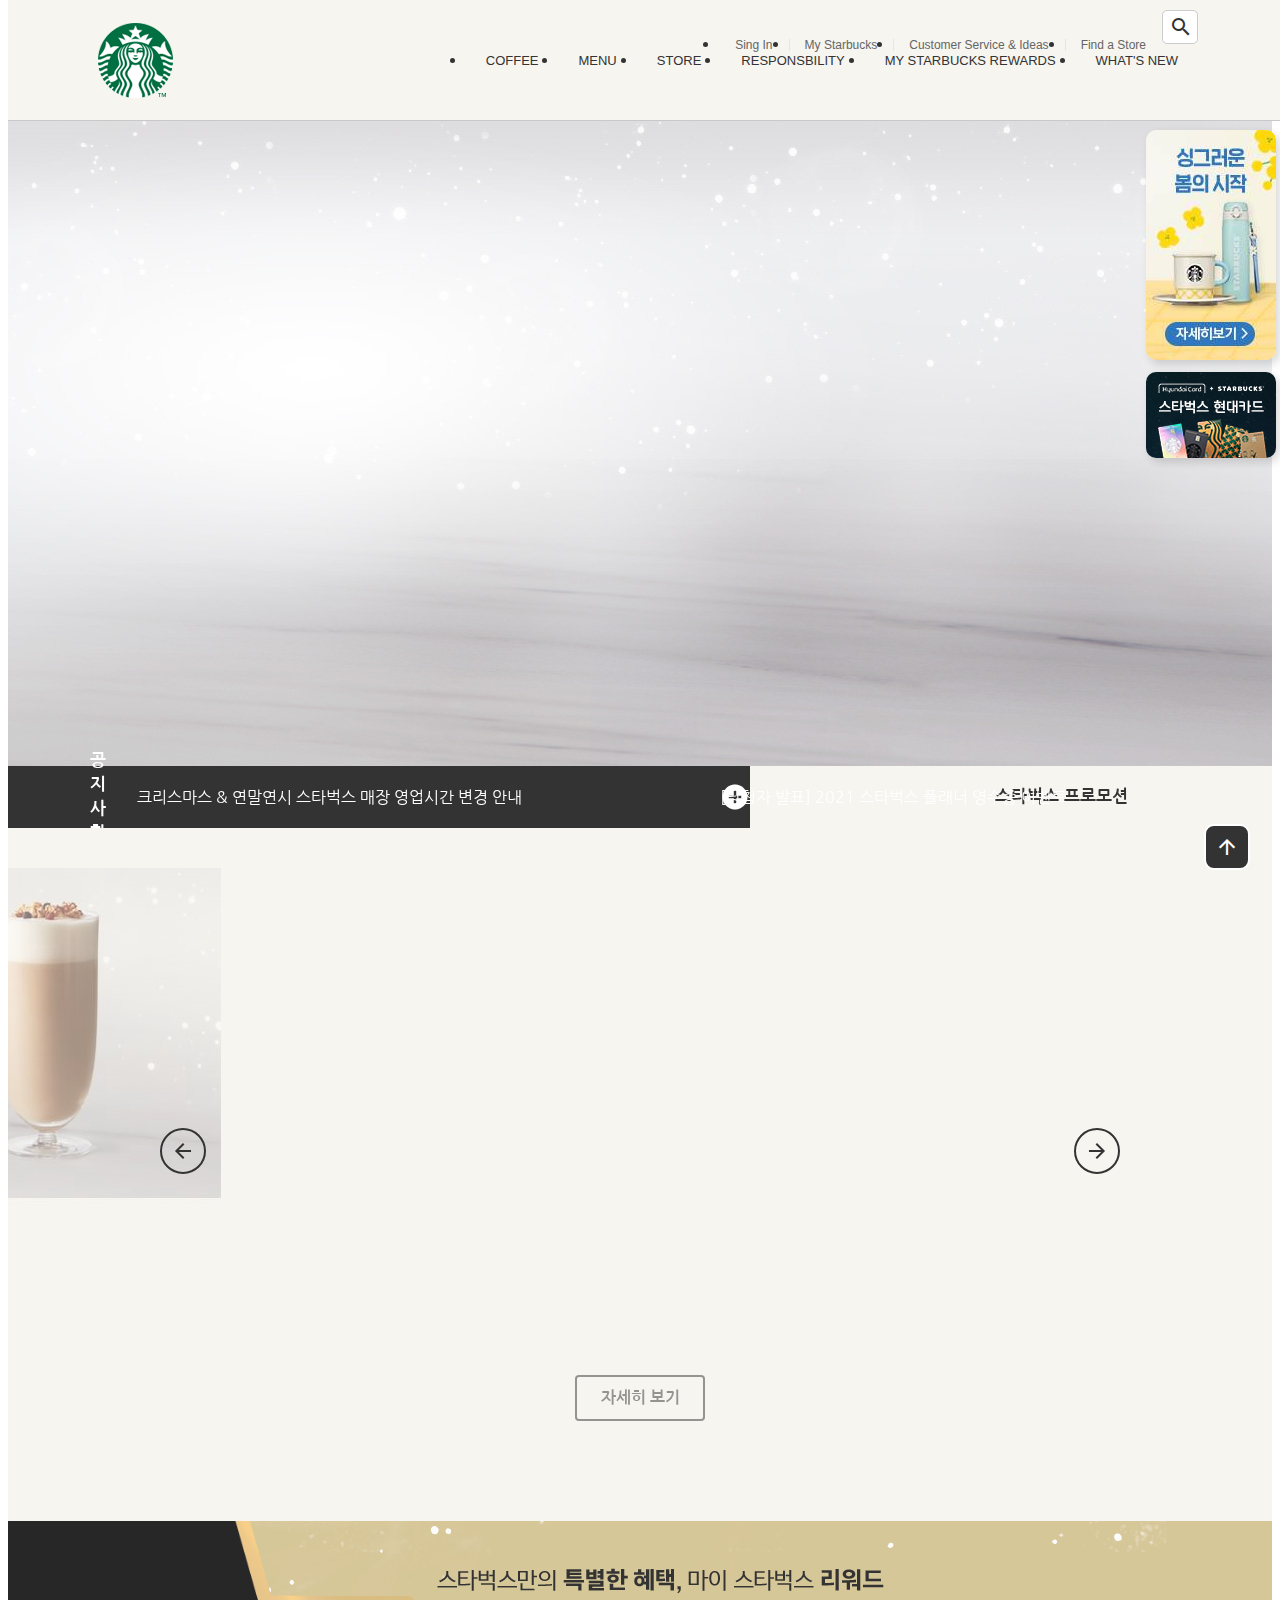
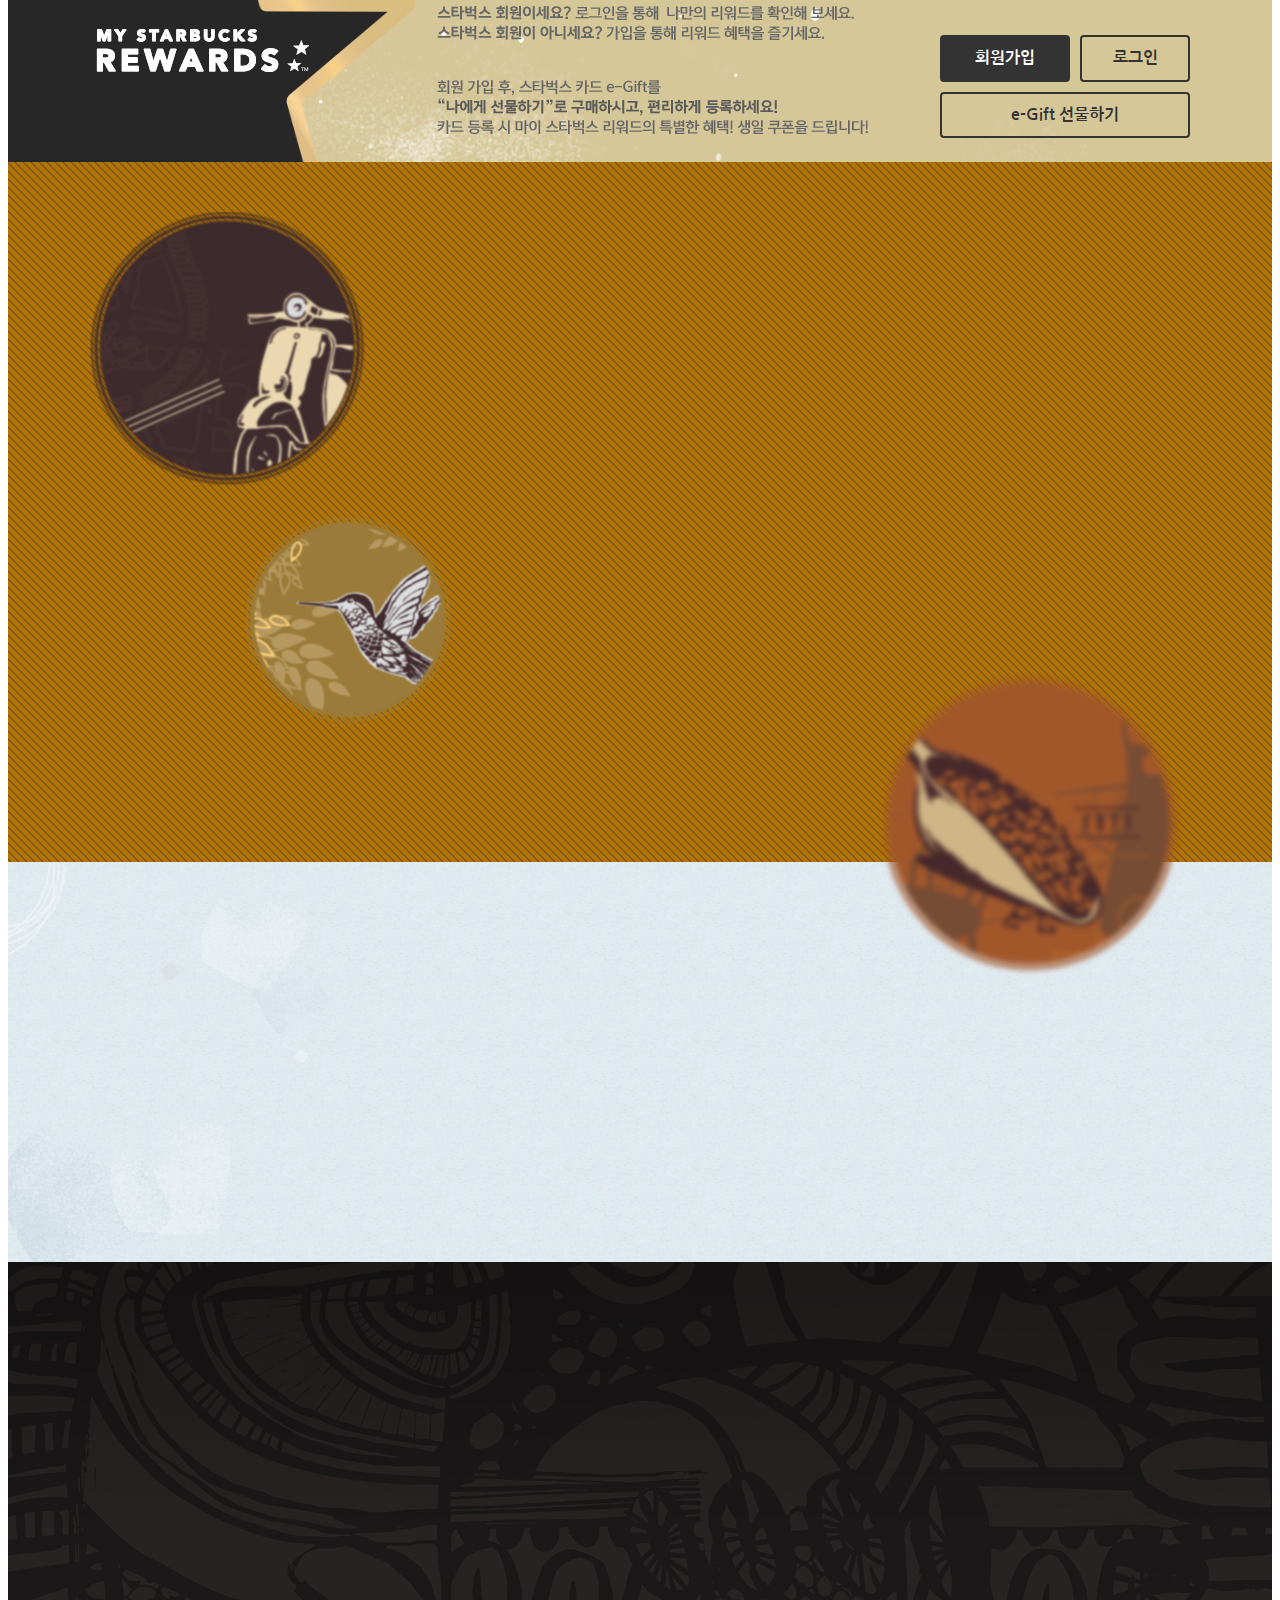
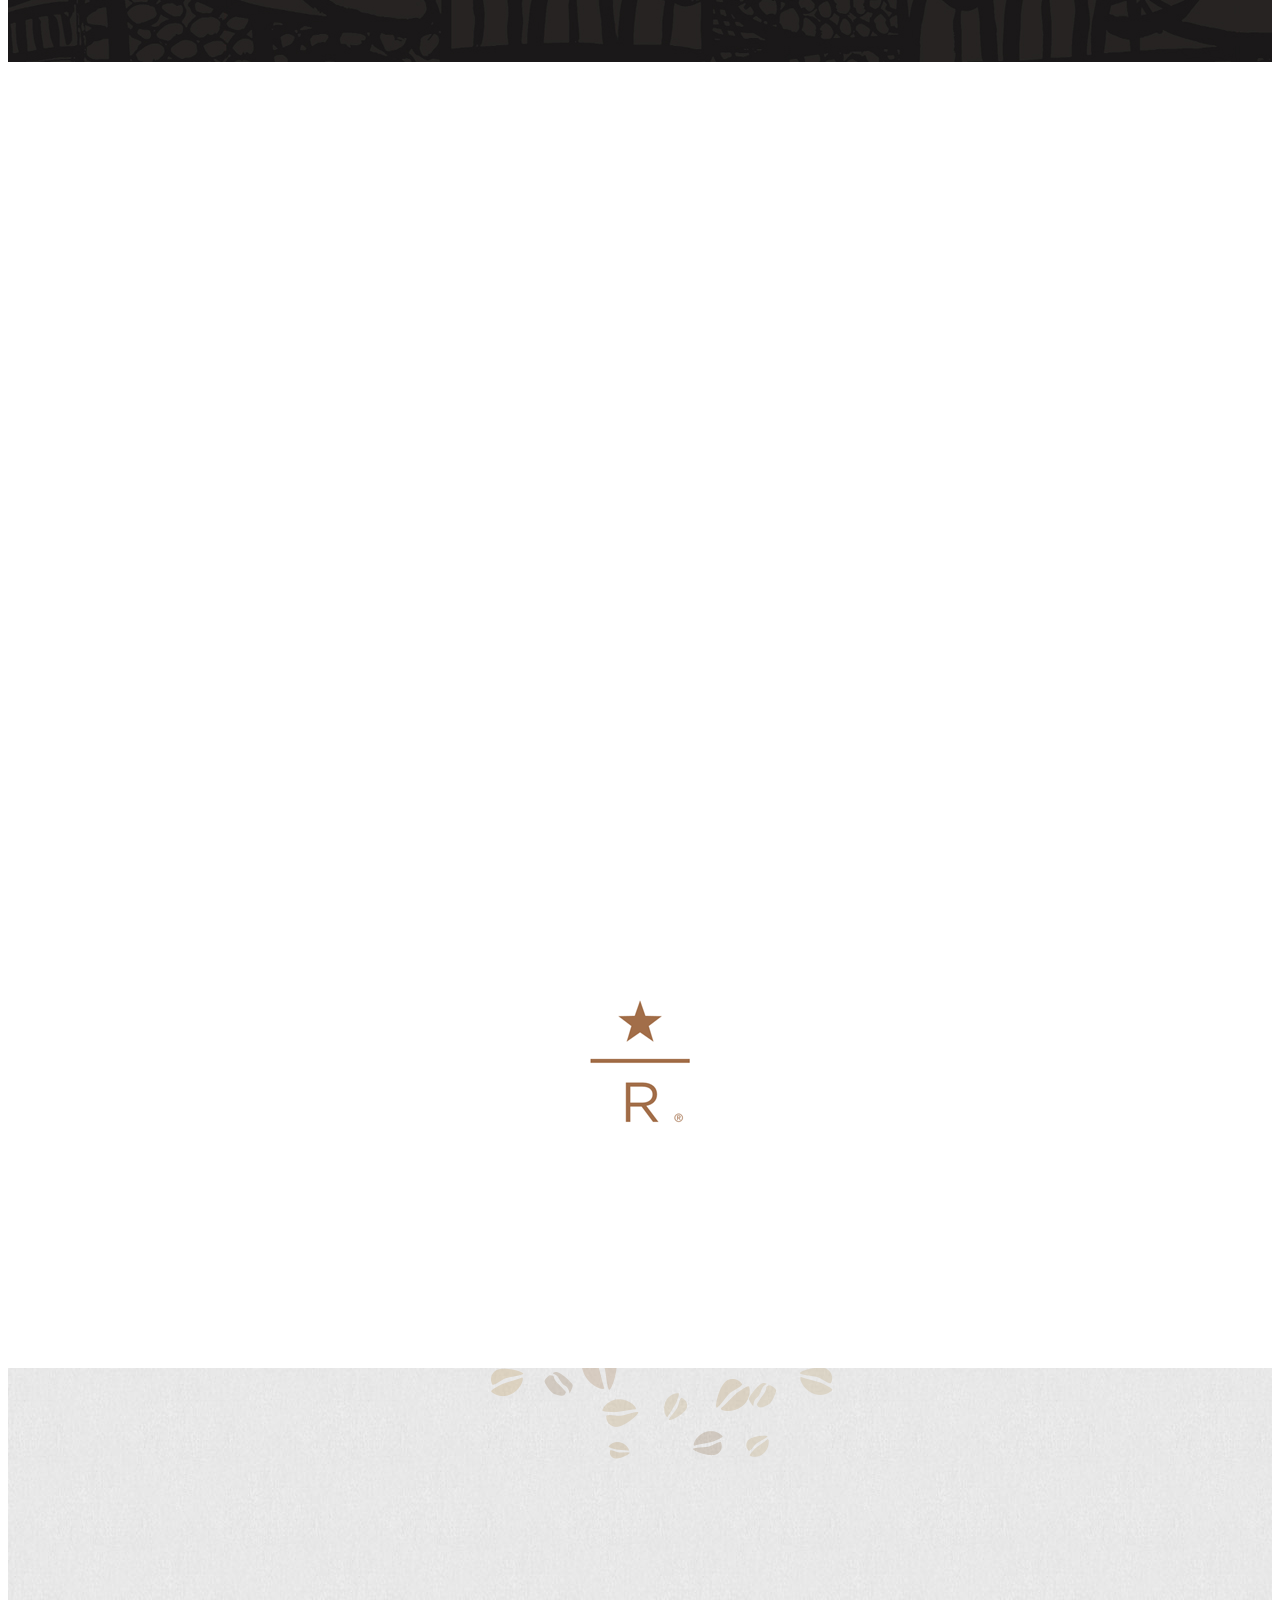
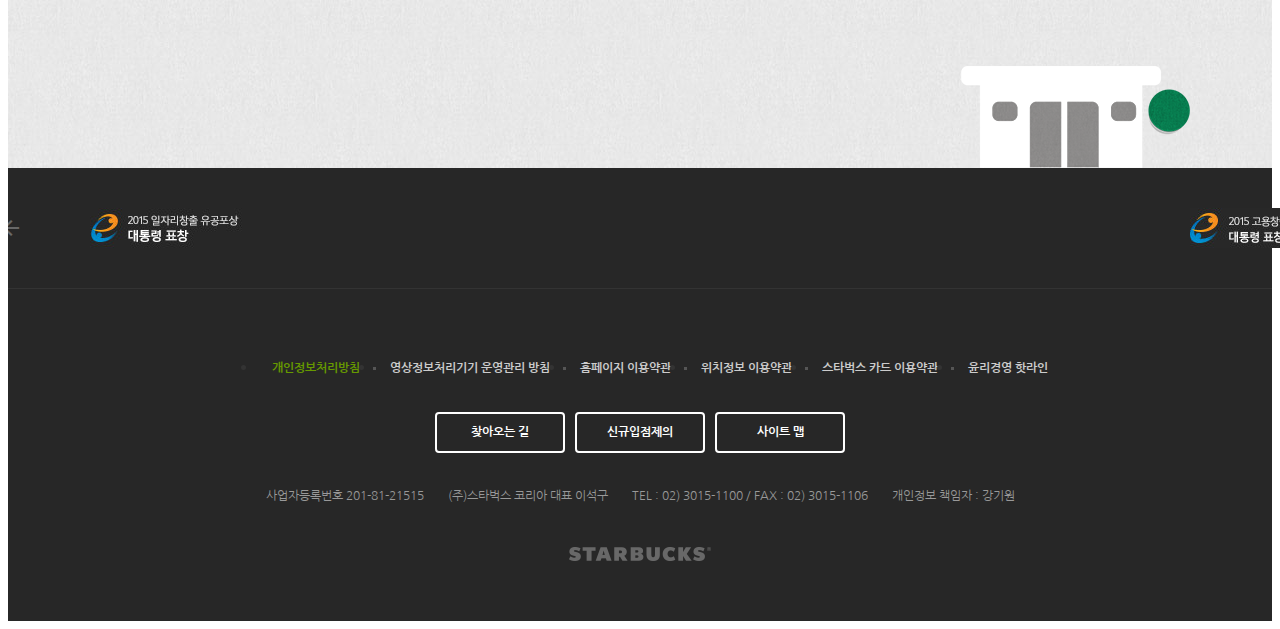
==== commit 4cd973b1: "뱃지 이미지 수정" ====
--- a/index.html
+++ b/index.html
@@ -168,7 +168,7 @@
 
         <div class="badges">
             <div class="badge">
-                <img src="./images/badge1.jpg" alt="Badge">
+                <img src="./images/badge3.jpg" alt="Badge">
             </div>
             <div class="badge">
                 <img src="./images/badge2.jpg" alt="Badge">
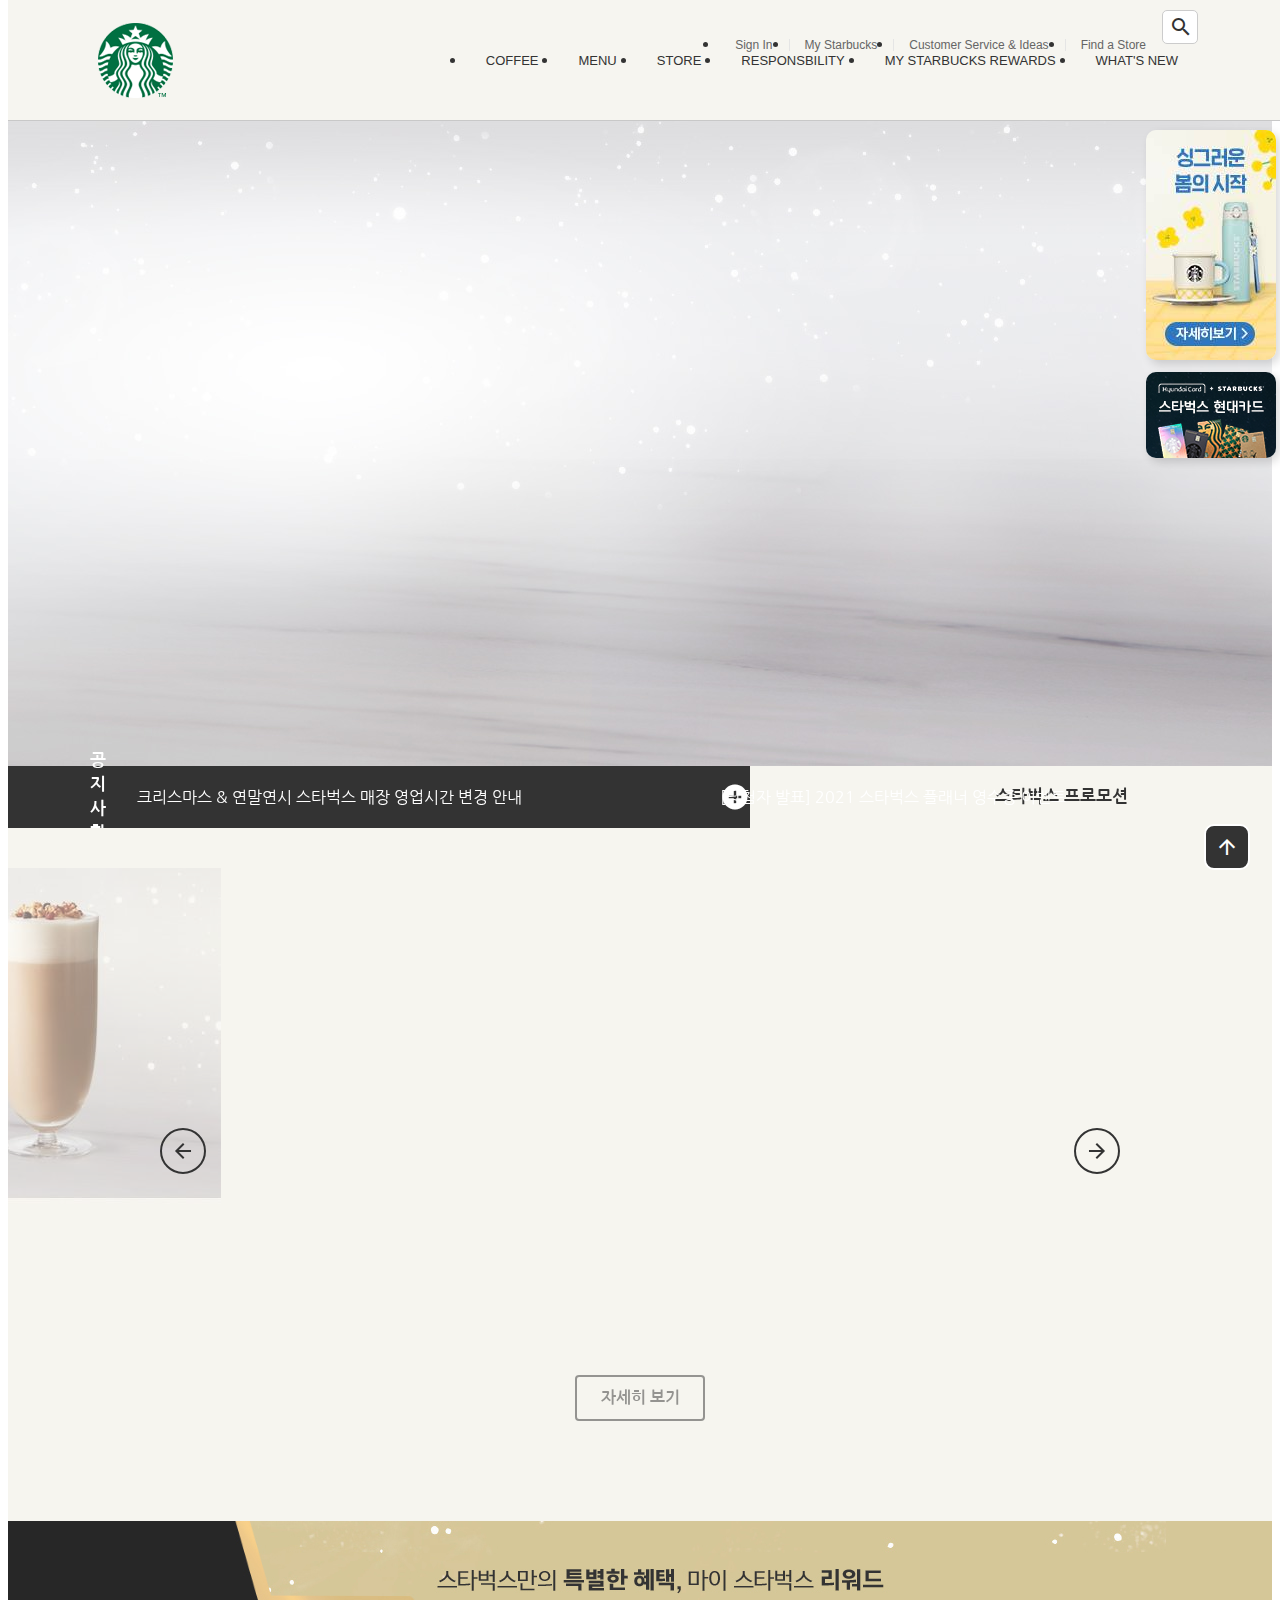
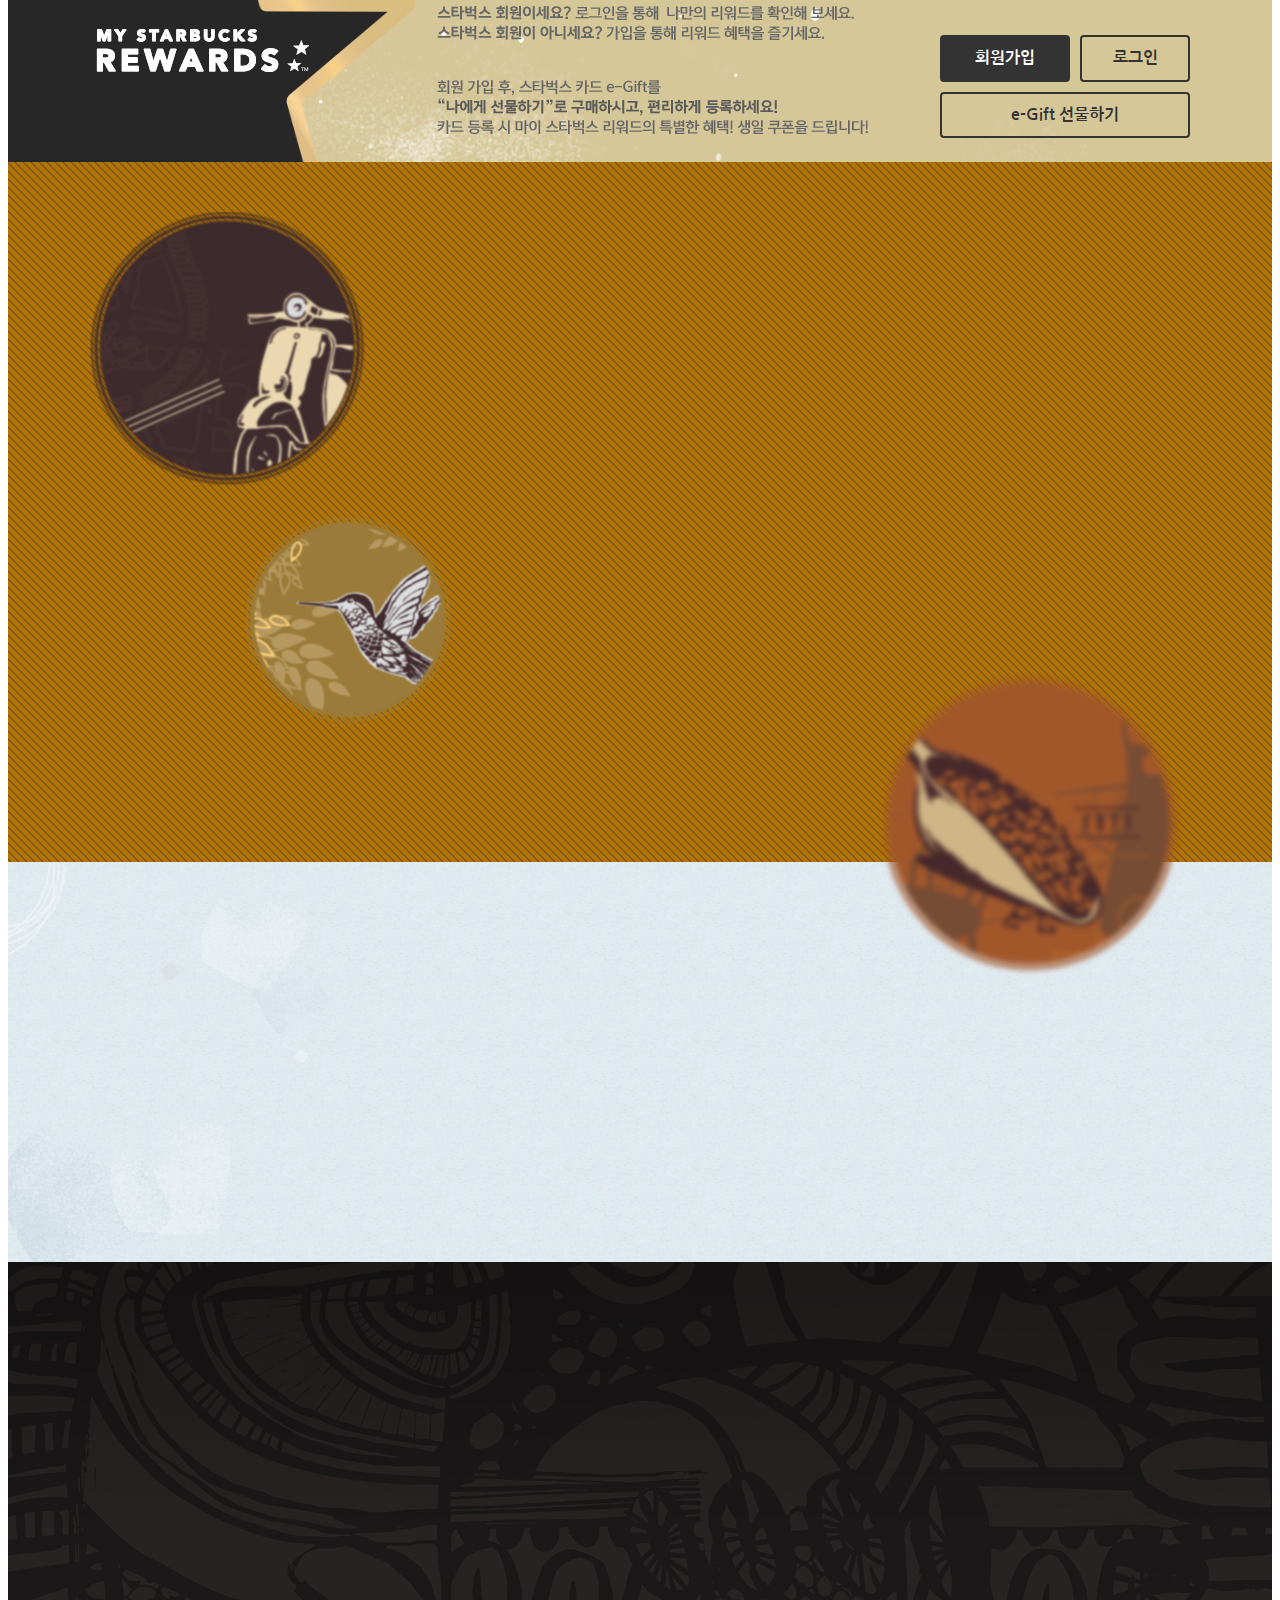
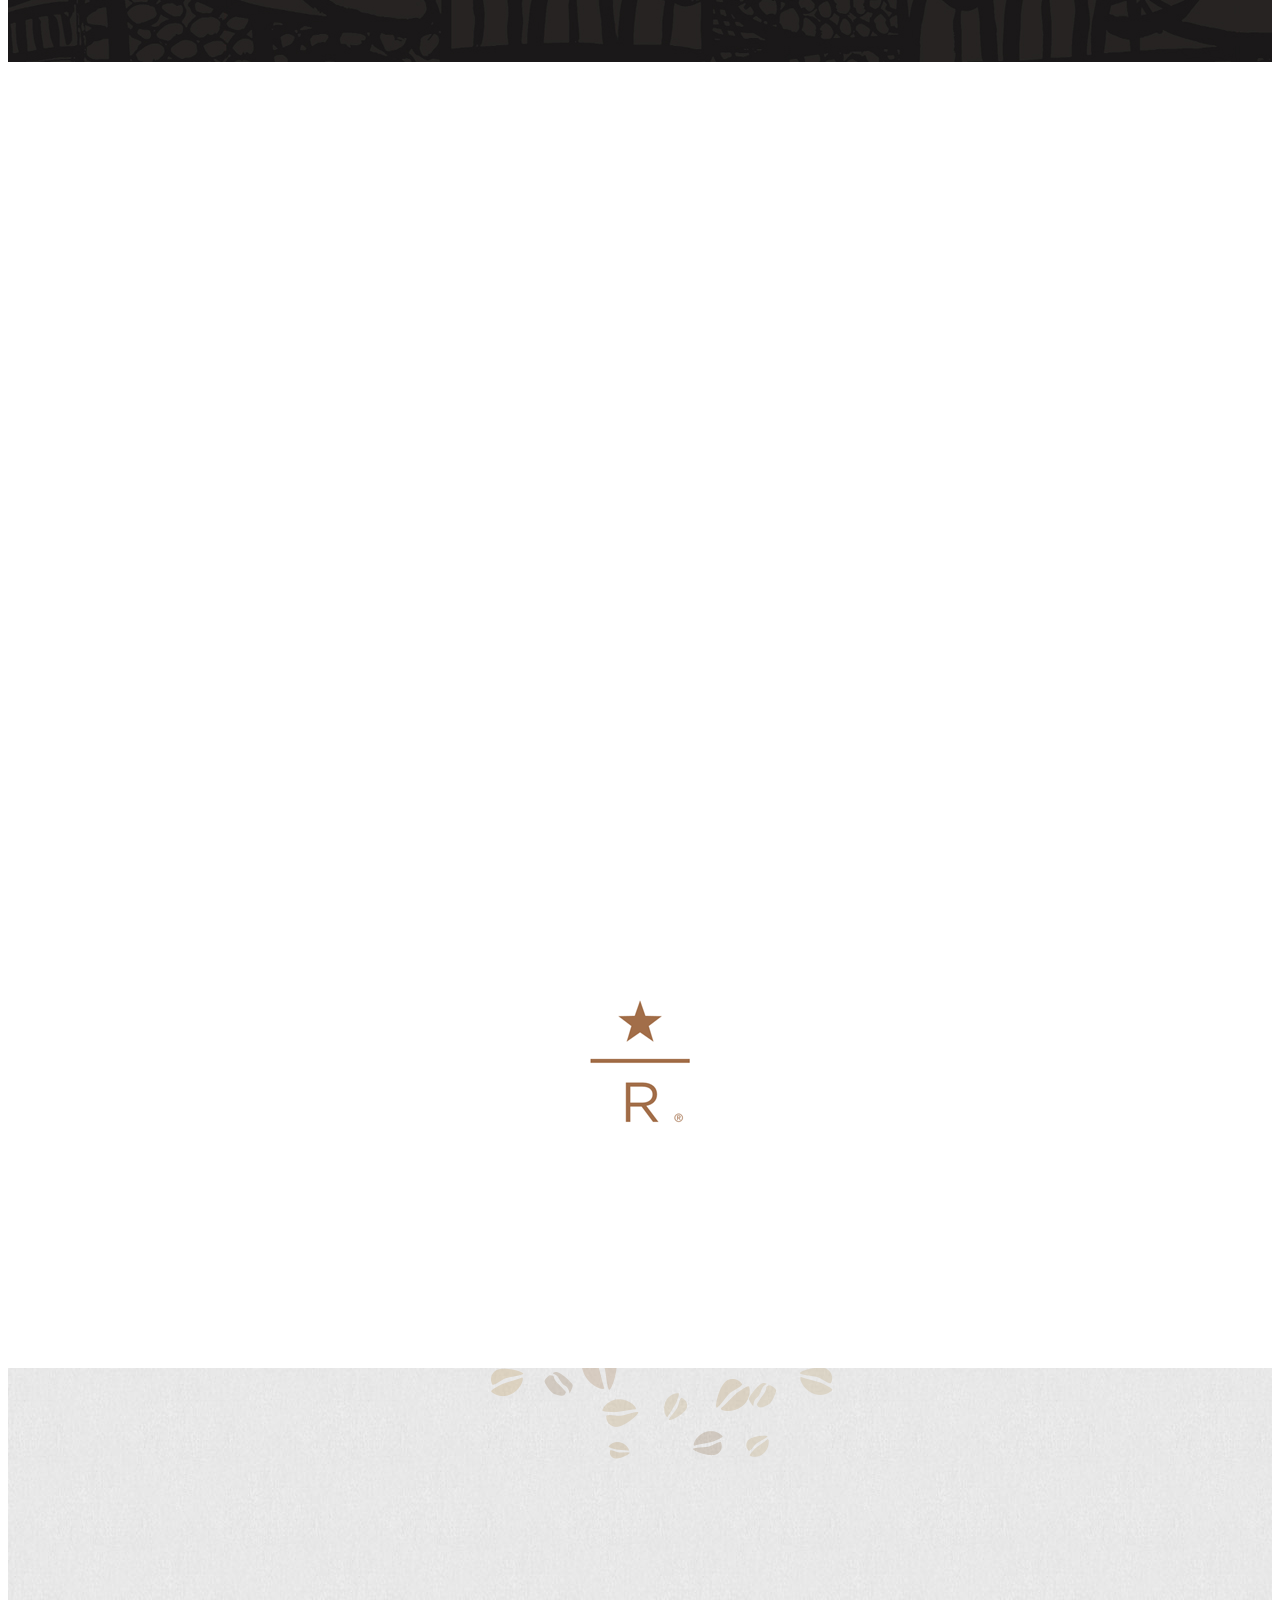
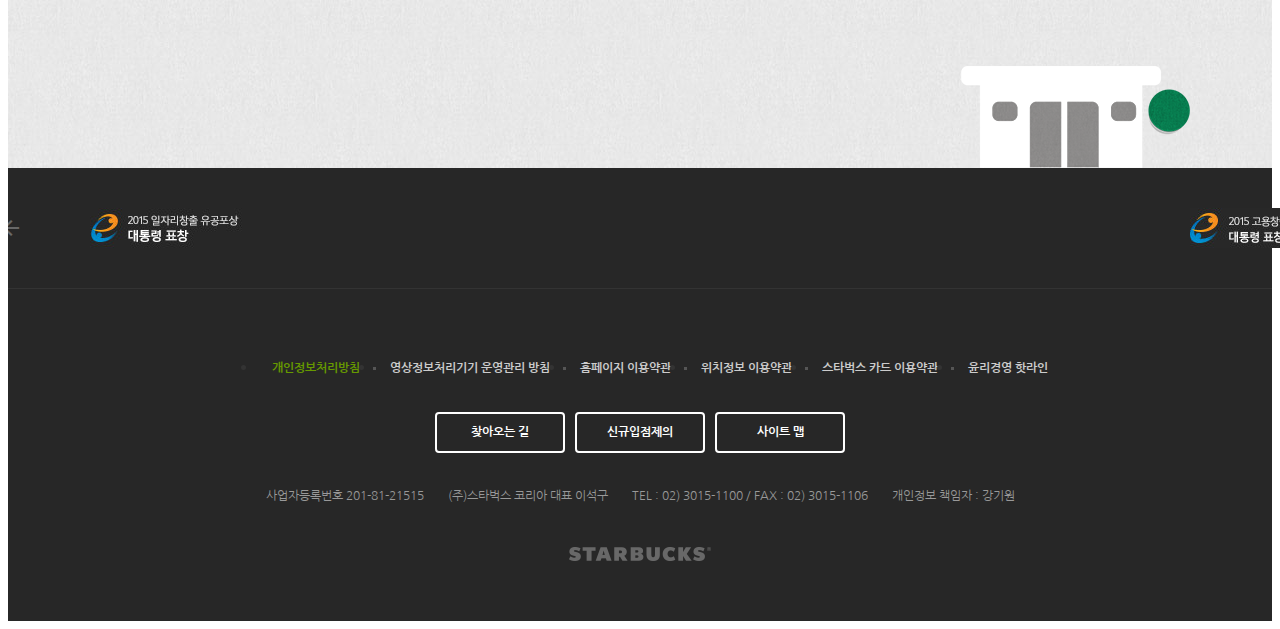
==== commit 60bbfd4a: "공통 모듈 분리" ====
--- a/index.html
+++ b/index.html
@@ -24,6 +24,7 @@
     <link rel="preconnect" href="https://fonts.gstatic.com">
     <link href="https://fonts.googleapis.com/css2?family=Nanum+Gothic:wght@400;700&display=swap" rel="stylesheet">
     <link rel="stylesheet" href="https://fonts.googleapis.com/icon?family=Material+Icons">
+    <link rel="stylesheet" href="./css/common.css">
     <link rel="stylesheet" href="./css/main.css">
 
     
@@ -41,6 +42,7 @@
     <script src="https://cdnjs.cloudflare.com/ajax/libs/ScrollMagic/2.0.8/ScrollMagic.min.js" integrity="sha512-8E3KZoPoZCD+1dgfqhPbejQBnQfBXe8FuwL4z/c8sTrgeDMFEnoyTlH3obB4/fV+6Sg0a0XF+L/6xS4Xx1fUEg==" crossorigin="anonymous"></script>
 
     <script defer src="./js/youtube.js"></script>
+    <script defer src="./js/common.js"></script>
     <script defer src="./js/main.js"></script>
 </head>
 <body>
@@ -53,7 +55,7 @@
             <div class="sub-menu">
                 <ul class="menu">
                     <li>
-                        <a href="/singin">Sing In</a>
+                        <a href="/signin">Sign In</a>    <!-- /signin  ==> 도메인/signin/index.html -->
                     </li>
                     <li>
                         <a href="javascript:void(0)">My Starbucks</a>
--- a/css/common.css
+++ b/css/common.css
@@ -0,0 +1,360 @@
+/* COMMON */
+body {
+    color: #333;
+    font-size: 16px;
+    font-weight: 400;
+    line-height: 1.4;
+    font-family: 'Nanum Gothic', sans-serif;
+    /* height: 3000px; */
+}
+img {
+    /* img는 인라인 속성이고 인라인 속성은 글자를 다룬다. baseline밑의 여백이 존재하는데 이를 없애기 위해 block요소로 전환 */
+    display:block;  
+}
+a {
+    text-decoration:none;
+}
+.inner {
+    width: 1100px;
+    margin:0 auto;
+    position: relative;
+}
+.btn {
+    width: 130px;
+    padding: 10px;
+    border: 2px solid #333;
+    border-radius:4px;
+    color: #333;
+    font-size: 16px;
+    font-weight:700;
+    text-align: center;
+    cursor: pointer;
+    box-sizing:border-box;
+    display:block;
+    transition: .4s;
+
+}
+.btn:hover {
+    background-color: #333;
+    color:#fff;
+}
+.btn.btn--reverse {
+    background-color: #333;
+    color:#fff;
+}
+.btn.btn--reverse:hover {
+    background-color: transparent;
+    color:#333;
+}
+.btn--brown {
+    color:#592B18;
+    border-color: #592B18;
+}
+.btn.btn--brown:hover {
+    color: #fff;
+    background-color: #592B18;
+}
+.btn.btn--gold {
+    color: #d9aa8a;
+    border-color: #d9aa8a;
+
+}
+.btn.btn--gold:hover {
+    color: #fff;
+    border-color: #d9aa8a;
+
+}
+.btn.btn--white {
+    color: #fff;
+    border-color: #fff;
+
+}
+.btn.btn--white:hover {
+    color: #333;
+    border-color: #d9aa8a;
+
+}
+.back-to-position {
+    opacity: 0;
+    transition: 1s;
+}
+.back-to-position.to-right {
+    transform: translateX(-150px);
+}
+.back-to-position.to-left {
+    transform: translateX(150px);
+}
+.show .back-to-position {
+    opacity: 1;
+    transform: translateX(0);
+}
+.show .back-to-position.delay-0 {
+    transition-delay:0s;
+}
+.show .back-to-position.delay-1 {
+    transition-delay:0.3s;
+}
+.show .back-to-position.delay-2 {
+    transition-delay:0.6s;
+}
+.show .back-to-position.delay-3 {
+    transition-delay:0.9s;
+}
+/* HEADER */
+header {
+    /* position: relative; */
+    position:fixed;
+    top:0;
+    width:100%;
+    background-color: #f6f5f0;
+    border-bottom: 1px solid #c8c8c8;
+    z-index:9;
+}
+header >.inner {    
+    height: 120px;    
+}
+header .logo {
+    height: 75px;
+    position: absolute;
+    top: 0;
+    bottom: 0;
+    left:0;
+    margin: auto;   
+}
+header .sub-menu {
+    position:absolute;
+    top:10px;
+    right: 0;
+    display:flex;   
+
+}
+header .sub-menu ul.menu {
+    font-family:Arial, sans-serif;
+    display: flex;
+}
+header .sub-menu ul.menu li {
+    position:relative;
+}
+header .sub-menu ul.menu li::before {
+    content:"";
+    /* display:block; */
+    width: 1px;
+    height: 12px;
+    background-color: #e5e5e5;
+    position: absolute;
+    top:0;
+    bottom:0;
+    margin:auto;
+}
+header .sub-menu ul.menu li:first-child::before {
+    display:none;
+} 
+header .sub-menu ul.menu li a {
+    font-size: 12px;
+    padding: 11px 16px;    
+    color:#656565;
+    display:block;
+    
+}
+header .sub-menu ul.menu li a:hover {
+    color:#000;
+}
+
+header .sub-menu .search {
+    height: 34px;
+    position: relative;
+
+}
+header .sub-menu .search input {
+    width: 36px;
+    height: 34px;
+    padding:4px 10px;
+    border: 1px solid #ccc;
+    box-sizing:border-box;
+    border-radius:5px;
+    outline:none;
+    background-color: #fff;
+    color:#777;
+    font-size: 12px;
+    transition: width .4s
+}
+header .sub-menu .search input:focus {
+    width:190px;
+    border-color: #669900;
+}
+header .sub-menu .search .material-icons {
+    height:24px;
+    position:absolute;
+    top:0;
+    bottom:0;
+    right:5px;
+    margin:auto;
+    transition: .4s;
+}
+header .sub-menu .search.focused .material-icons {
+    opacity:0;
+}
+header .main-menu {
+    position:absolute;
+    bottom:0;
+    right:0;
+    z-index:1;    
+    display:flex;
+
+}
+header .main-menu .item {
+
+    
+}
+header .main-menu .item .item__name {
+    padding: 10px 20px 34px 20px;
+    font-family: Arial, sans-serif;
+    font-size:13px;
+} 
+header .main-menu .item:hover .item__name {
+    background-color: #2c2a29;
+    color:#669900;
+    border-radius: 6px 6px 0 0;
+
+}
+header .main-menu .item .item__contents {
+    width: 100%;
+    position: fixed;
+    left:0;
+    display:none;
+
+}
+header .main-menu .item:hover .item__contents {
+    display:block;
+}
+header .main-menu .item .item__contents .contents__menu {
+    background-color:#2c2A29;;    
+}
+header .main-menu .item .item__contents .contents__texture {
+    background-color: orange;
+    height: 100px;
+}
+header .main-menu .item .item__contents .contents__menu > ul {
+    display:flex;
+    padding:20px 0px;
+}
+header .main-menu .item .item__contents .contents__menu > ul > li {
+    width:220px;
+}
+header .main-menu .item .item__contents .contents__menu > ul > li > h4 {
+    padding: 3px 0 12px 0;
+    font-size:14px;
+    color:#fff;
+}
+header .main-menu .item .item__contents .contents__menu > ul > li > ul >li {
+    padding:5px 0;
+    font-size:12px;
+    color:#999;
+    cursor: pointer;
+}
+header .main-menu .item .item__contents .contents__menu > ul > li > ul >li:hover {
+    color:#669900;
+}
+header .main-menu .item .item__contents .contents__texture {
+    font-size: 12px;
+    padding: 26px 0;
+    background-image: url("../images/main_menu_pattern.jpg");
+}
+header .main-menu .item .item__contents .contents__texture h4 {
+    color:#999;
+    font-weight: 700;    
+}
+header .main-menu .item .item__contents .contents__texture p {
+    color:#669900;
+    margin: 4px 0 14px;
+}
+header .badges {
+    position:absolute;
+    right:12px;
+    top: 130px;
+
+}
+header .badges .badge{
+    border-radius:10px;
+    overflow:hidden;
+    margin-bottom:12px;
+    box-shadow: 4px 4px 10px rgba(0,0,0,.15);
+    cursor:pointer;
+}
+footer {
+    background-color: #272727;
+    border-top: 1px solid #333;
+}
+footer .inner {
+    padding: 40px 0 60px 0;
+}
+footer .menu {
+    display:flex;
+    justify-content:center;
+    
+}
+footer .menu li {
+    position:relative;
+}
+footer .menu li::before {
+    content:"";
+    width: 3px;
+    height: 3px;
+    background: #555;
+    position: absolute; /*befor가상요소는 inline요소인다 가로 세료 값을 가질려면 block속성이 되야하는데 position 엡소루트나 fixed는 자동으로 block요소로 변경됨.*/
+    top:0;
+    bottom:0;
+    right:-1px;
+    /* left:1px; */
+    margin:auto;  
+}
+footer .menu li:last-child::before {
+    display:none;
+}
+footer .menu li a {
+    color: #ccc;
+    font-size: 12px;
+    font-weight:700;
+    padding:15px;
+    display:block;
+}
+footer .menu li a.green {
+    color: #669900;
+}
+footer .btn-group {
+    margin-top:20px;
+    display:flex;
+    justify-content:center;
+}
+footer .btn-group .btn {
+    font-size: 12px;
+    margin-right: 10px;
+}
+footer .btn-group .btn:last-child {
+    margin-right:0;
+}
+footer .info {
+    margin-top:30px;
+    text-align:center;
+    
+
+}
+footer .info span {
+    margin-right:20px;
+    color:#999;
+    font-size:12px;
+
+}
+footer .info span:last-child {
+    margin-right:0;
+}
+footer .copyright {
+    color: #999;
+    font-size:0;
+    text-align:center;
+    margin-top:12px;
+
+}
+footer .logo {
+    margin: 30px auto 0;
+}--- a/css/main.css
+++ b/css/main.css
@@ -1,288 +1,3 @@
-/* COMMON */
-body {
-    color: #333;
-    font-size: 16px;
-    font-weight: 400;
-    line-height: 1.4;
-    font-family: 'Nanum Gothic', sans-serif;
-    /* height: 3000px; */
-}
-img {
-    /* img는 인라인 속성이고 인라인 속성은 글자를 다룬다. baseline밑의 여백이 존재하는데 이를 없애기 위해 block요소로 전환 */
-    display:block;  
-}
-a {
-    text-decoration:none;
-}
-.inner {
-    width: 1100px;
-    margin:0 auto;
-    position: relative;
-}
-.btn {
-    width: 130px;
-    padding: 10px;
-    border: 2px solid #333;
-    border-radius:4px;
-    color: #333;
-    font-size: 16px;
-    font-weight:700;
-    text-align: center;
-    cursor: pointer;
-    box-sizing:border-box;
-    display:block;
-    transition: .4s;
-
-}
-.btn:hover {
-    background-color: #333;
-    color:#fff;
-}
-.btn.btn--reverse {
-    background-color: #333;
-    color:#fff;
-}
-.btn.btn--reverse:hover {
-    background-color: transparent;
-    color:#333;
-}
-.btn--brown {
-    color:#592B18;
-    border-color: #592B18;
-}
-.btn.btn--brown:hover {
-    color: #fff;
-    background-color: #592B18;
-}
-.btn.btn--gold {
-    color: #d9aa8a;
-    border-color: #d9aa8a;
-
-}
-.btn.btn--gold:hover {
-    color: #fff;
-    border-color: #d9aa8a;
-
-}
-.btn.btn--white {
-    color: #fff;
-    border-color: #fff;
-
-}
-.btn.btn--white:hover {
-    color: #333;
-    border-color: #d9aa8a;
-
-}
-.back-to-position {
-    opacity: 0;
-    transition: 1s;
-}
-.back-to-position.to-right {
-    transform: translateX(-150px);
-}
-.back-to-position.to-left {
-    transform: translateX(150px);
-}
-.show .back-to-position {
-    opacity: 1;
-    transform: translateX(0);
-}
-.show .back-to-position.delay-0 {
-    transition-delay:0s;
-}
-.show .back-to-position.delay-1 {
-    transition-delay:0.3s;
-}
-.show .back-to-position.delay-2 {
-    transition-delay:0.6s;
-}
-.show .back-to-position.delay-3 {
-    transition-delay:0.9s;
-}
-/* HEADER */
-header {
-    /* position: relative; */
-    position:fixed;
-    top:0;
-    width:100%;
-    background-color: #f6f5f0;
-    border-bottom: 1px solid #c8c8c8;
-    z-index:9;
-}
-header >.inner {    
-    height: 120px;    
-}
-header .logo {
-    height: 75px;
-    position: absolute;
-    top: 0;
-    bottom: 0;
-    left:0;
-    margin: auto;   
-}
-header .sub-menu {
-    position:absolute;
-    top:10px;
-    right: 0;
-    display:flex;   
-
-}
-header .sub-menu ul.menu {
-    font-family:Arial, sans-serif;
-    display: flex;
-}
-header .sub-menu ul.menu li {
-    position:relative;
-}
-header .sub-menu ul.menu li::before {
-    content:"";
-    /* display:block; */
-    width: 1px;
-    height: 12px;
-    background-color: #e5e5e5;
-    position: absolute;
-    top:0;
-    bottom:0;
-    margin:auto;
-}
-header .sub-menu ul.menu li:first-child::before {
-    display:none;
-} 
-header .sub-menu ul.menu li a {
-    font-size: 12px;
-    padding: 11px 16px;    
-    color:#656565;
-    display:block;
-    
-}
-header .sub-menu ul.menu li a:hover {
-    color:#000;
-}
-
-header .sub-menu .search {
-    height: 34px;
-    position: relative;
-
-}
-header .sub-menu .search input {
-    width: 36px;
-    height: 34px;
-    padding:4px 10px;
-    border: 1px solid #ccc;
-    box-sizing:border-box;
-    border-radius:5px;
-    outline:none;
-    background-color: #fff;
-    color:#777;
-    font-size: 12px;
-    transition: width .4s
-}
-header .sub-menu .search input:focus {
-    width:190px;
-    border-color: #669900;
-}
-header .sub-menu .search .material-icons {
-    height:24px;
-    position:absolute;
-    top:0;
-    bottom:0;
-    right:5px;
-    margin:auto;
-    transition: .4s;
-}
-header .sub-menu .search.focused .material-icons {
-    opacity:0;
-}
-header .main-menu {
-    position:absolute;
-    bottom:0;
-    right:0;
-    z-index:1;    
-    display:flex;
-
-}
-header .main-menu .item {
-
-    
-}
-header .main-menu .item .item__name {
-    padding: 10px 20px 34px 20px;
-    font-family: Arial, sans-serif;
-    font-size:13px;
-} 
-header .main-menu .item:hover .item__name {
-    background-color: #2c2a29;
-    color:#669900;
-    border-radius: 6px 6px 0 0;
-
-}
-header .main-menu .item .item__contents {
-    width: 100%;
-    position: fixed;
-    left:0;
-    display:none;
-
-}
-header .main-menu .item:hover .item__contents {
-    display:block;
-}
-header .main-menu .item .item__contents .contents__menu {
-    background-color:#2c2A29;;    
-}
-header .main-menu .item .item__contents .contents__texture {
-    background-color: orange;
-    height: 100px;
-}
-header .main-menu .item .item__contents .contents__menu > ul {
-    display:flex;
-    padding:20px 0px;
-}
-header .main-menu .item .item__contents .contents__menu > ul > li {
-    width:220px;
-}
-header .main-menu .item .item__contents .contents__menu > ul > li > h4 {
-    padding: 3px 0 12px 0;
-    font-size:14px;
-    color:#fff;
-}
-header .main-menu .item .item__contents .contents__menu > ul > li > ul >li {
-    padding:5px 0;
-    font-size:12px;
-    color:#999;
-    cursor: pointer;
-}
-header .main-menu .item .item__contents .contents__menu > ul > li > ul >li:hover {
-    color:#669900;
-}
-header .main-menu .item .item__contents .contents__texture {
-    font-size: 12px;
-    padding: 26px 0;
-    background-image: url("../images/main_menu_pattern.jpg");
-}
-header .main-menu .item .item__contents .contents__texture h4 {
-    color:#999;
-    font-weight: 700;    
-}
-header .main-menu .item .item__contents .contents__texture p {
-    color:#669900;
-    margin: 4px 0 14px;
-}
-header .badges {
-    position:absolute;
-    right:12px;
-    top: 130px;
-
-}
-header .badges .badge{
-    border-radius:10px;
-    overflow:hidden;
-    margin-bottom:12px;
-    box-shadow: 4px 4px 10px rgba(0,0,0,.15);
-    cursor:pointer;
-}
-
-
 /* VISUAL */
 .visual {
     /* 헤드의 높이값이다 */
@@ -820,83 +535,7 @@
     background-color: #fff;
     color: #333;
 } 
-footer {
-    background-color: #272727;
-    border-top: 1px solid #333;
-}
-footer .inner {
-    padding: 40px 0 60px 0;
-}
-footer .menu {
-    display:flex;
-    justify-content:center;
-    
-}
-footer .menu li {
-    position:relative;
-}
-footer .menu li::before {
-    content:"";
-    width: 3px;
-    height: 3px;
-    background: #555;
-    position: absolute; /*befor가상요소는 inline요소인다 가로 세료 값을 가질려면 block속성이 되야하는데 position 엡소루트나 fixed는 자동으로 block요소로 변경됨.*/
-    top:0;
-    bottom:0;
-    right:-1px;
-    /* left:1px; */
-    margin:auto;  
-}
-footer .menu li:last-child::before {
-    display:none;
-}
-footer .menu li a {
-    color: #ccc;
-    font-size: 12px;
-    font-weight:700;
-    padding:15px;
-    display:block;
-}
-footer .menu li a.green {
-    color: #669900;
-}
-footer .btn-group {
-    margin-top:20px;
-    display:flex;
-    justify-content:center;
-}
-footer .btn-group .btn {
-    font-size: 12px;
-    margin-right: 10px;
-}
-footer .btn-group .btn:last-child {
-    margin-right:0;
-}
-footer .info {
-    margin-top:30px;
-    text-align:center;
-    
-
-}
-footer .info span {
-    margin-right:20px;
-    color:#999;
-    font-size:12px;
-
-}
-footer .info span:last-child {
-    margin-right:0;
-}
-footer .copyright {
-    color: #999;
-    font-size:0;
-    text-align:center;
-    margin-top:12px;
-
-}
-footer .logo {
-    margin: 30px auto 0;
-}
+
 #to-top {
     width: 42px;
     height: 42px;
